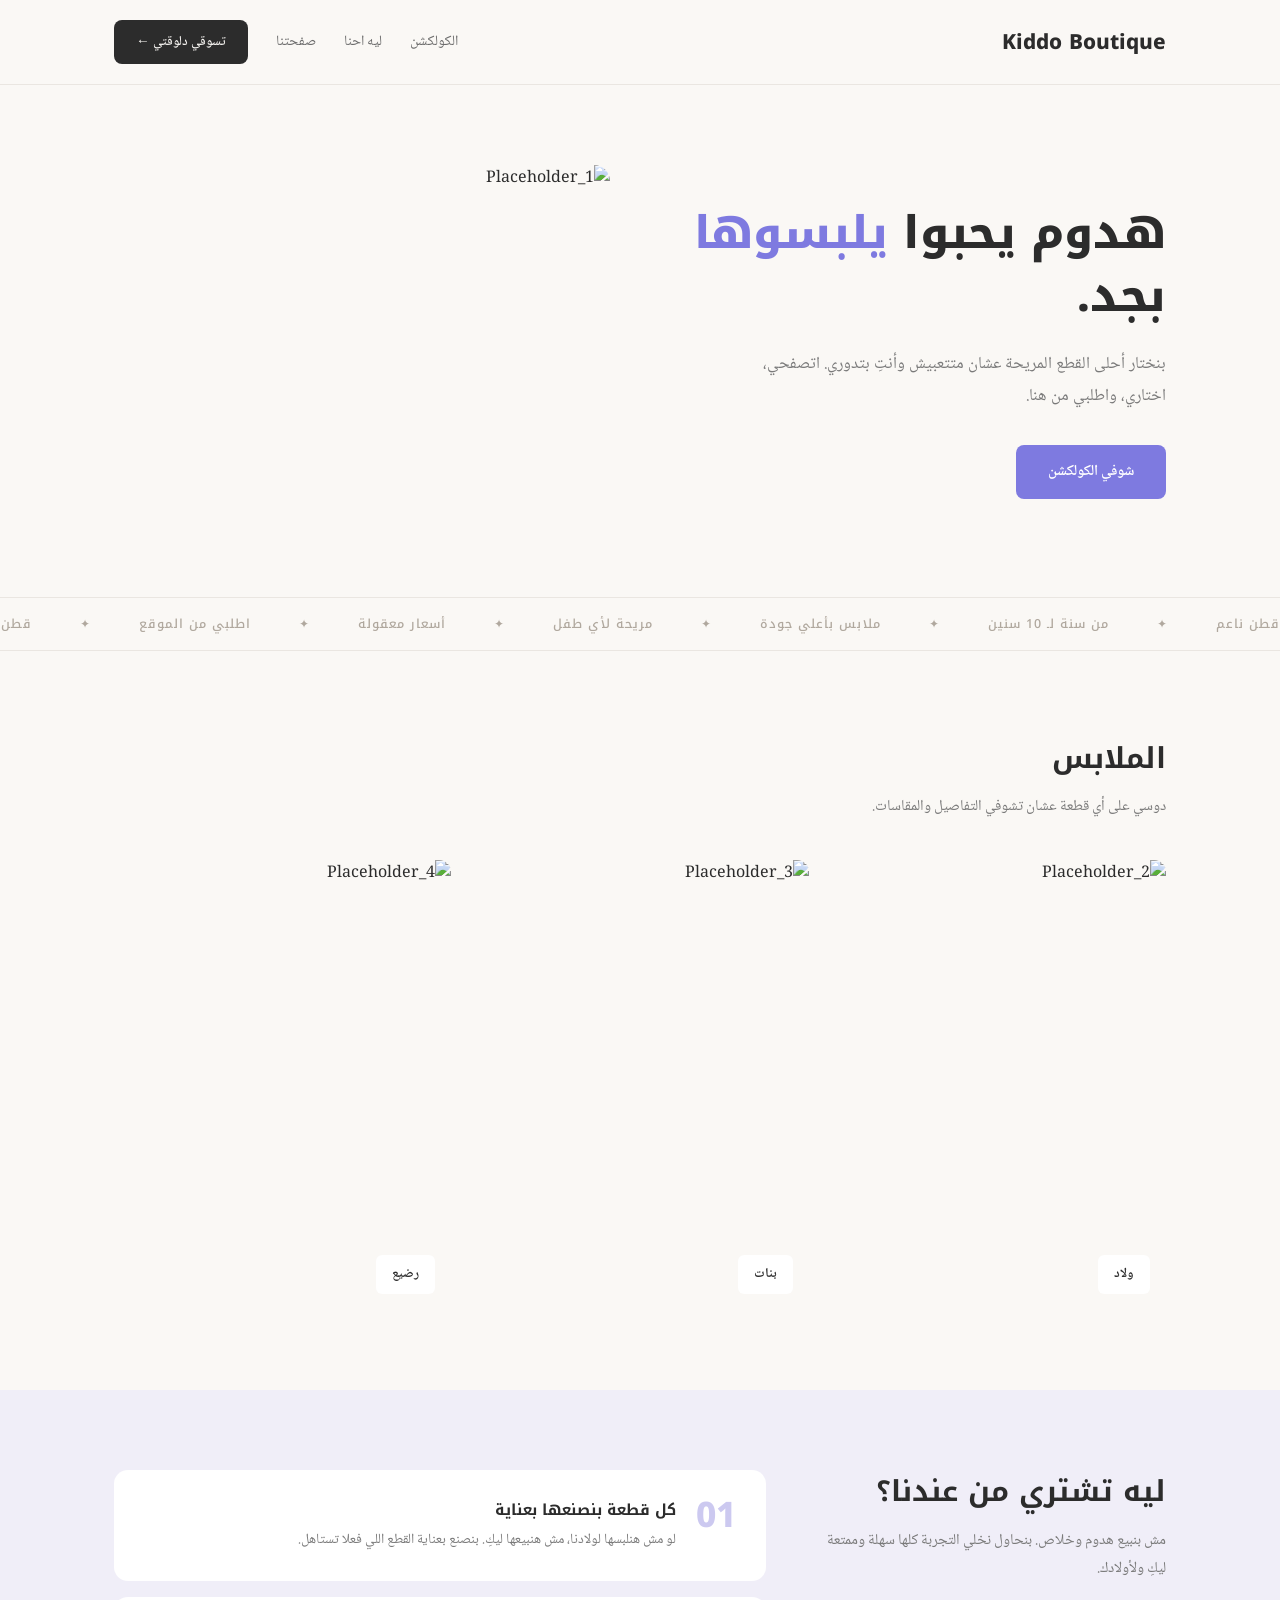
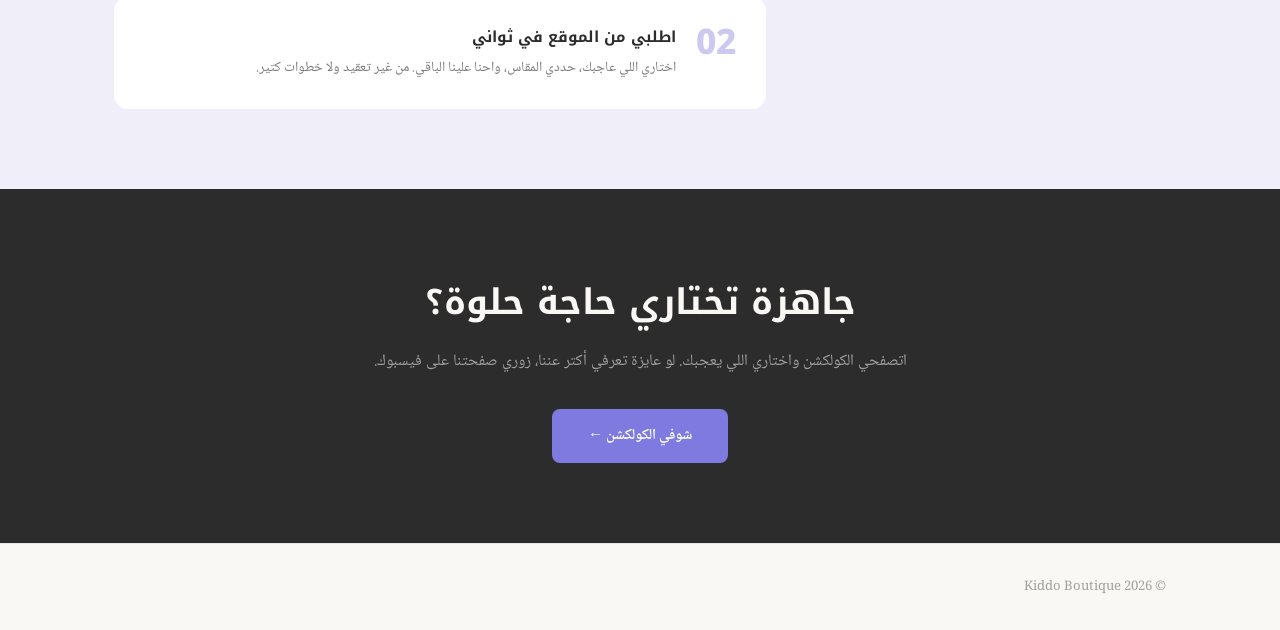
==== index.html @ 27669e27 "Initial commit" ====
<!DOCTYPE html>
<html lang="ar" dir="rtl">
<head>
  <meta charset="UTF-8">
  <meta name="viewport" content="width=device-width, initial-scale=1.0">
  <title>Kiddo Boutique</title>
  <meta name="description" content="هدوم أطفال حلوة ومريحة. اتصفحي الكولكشن واطلبي من الموقع.">
  <link rel="stylesheet" href="styles.css">
  <link rel="icon" href="data:image/svg+xml,<svg xmlns='http://www.w3.org/2000/svg' viewBox='0 0 100 100'><text y='.9em' font-size='90'>✦</text></svg>">
</head>
<body>

  <nav>
    <div class="wrap">
      <a href="#" class="logo">Kiddo Boutique</a>
      <div class="nav-right">
        <a href="#lookbook">الكولكشن</a>
        <a href="#why">ليه احنا</a>
        <a href="https://www.facebook.com/share/19TZ1tcnnn/" target="_blank" rel="noopener">صفحتنا</a>
        <a href="#lookbook" class="shop-link">تسوقي دلوقتي ←</a>
      </div>
      <button class="burger" aria-label="القائمة">
        <svg viewBox="0 0 24 24" fill="none" stroke-width="1.8" stroke-linecap="round">
          <line x1="4" y1="7" x2="20" y2="7"/>
          <line x1="4" y1="17" x2="20" y2="17"/>
        </svg>
      </button>
    </div>
  </nav>
  <div class="overlay"></div>

  <section class="hero">
    <div class="wrap">
      <div class="hero-text">
        <h1>هدوم يحبوا <span>يلبسوها</span> بجد.</h1>
        <p>بنختار أحلى القطع المريحة عشان متتعبيش وأنتِ بتدوري. اتصفحي، اختاري، واطلبي من هنا.</p>
        <a href="#lookbook" class="cta">شوفي الكولكشن</a>
      </div>
      <div class="hero-img-wrap">
        <img src="https://img.freepik.com/premium-photo/running-park-kids-boys-girls-happy-kids-playing-outside_1279788-4617.jpg" alt="Placeholder_1">
      </div>
    </div>
  </section>

  <div class="marquee-bar">
    <div class="marquee-track">
      <span>قطن ناعم</span>
      <span>✦</span>
      <span>من سنة لـ 10 سنين</span>
      <span>✦</span>
      <span>ملابس بأعلي جودة</span>
      <span>✦</span>
      <span>مريحة لأي طفل</span>
      <span>✦</span>
      <span>أسعار معقولة</span>
      <span>✦</span>
      <span>اطلبي من الموقع</span>
      <span>✦</span>
      <span>قطن ناعم</span>
      <span>✦</span>
      <span>من سنة لـ 10 سنين</span>
      <span>✦</span>
      <span>أسعار معقولة</span>
      <span>✦</span>
      <span>اطلبي من الموقع</span>
      <span>✦</span>
    </div>
  </div>

  <section class="lookbook" id="lookbook">
    <div class="wrap">
      <div class="lookbook-header reveal">
        <h2>الملابس</h2>
        <p>دوسي على أي قطعة عشان تشوفي التفاصيل والمقاسات.</p>
      </div>
      <div class="grid">
        <a href="#" class="grid-item reveal">
          <img src="https://th.bing.com/th/id/OIP.jhj4Vnl4n5Vz7PvELBXQkAHaJ1?w=141&h=188&c=7&r=0&o=7&dpr=1.3&pid=1.7&rm=3" alt="Placeholder_2">
          <span class="label">ولاد</span>
          <div class="hover-text"><span>شوفي التفاصيل</span></div>
        </a>
        <a href="#" class="grid-item reveal">
          <img src="https://tse2.mm.bing.net/th/id/OIP.3HK0pkdR8MzoNezXxKEqOwHaHa?r=0&rs=1&pid=ImgDetMain&o=7&rm=3" alt="Placeholder_3">
          <span class="label">بنات</span>
          <div class="hover-text"><span>شوفي التفاصيل</span></div>
        </a>
        <a href="#" class="grid-item reveal">
          <img src="https://tse2.mm.bing.net/th/id/OIP.0TDWJIRS-TgHG8seIBQHXQHaHa?r=0&rs=1&pid=ImgDetMain&o=7&rm=3" alt="Placeholder_4">
          <span class="label">رضيع</span>
          <div class="hover-text"><span>شوفي التفاصيل</span></div>
        </a>
      </div>
    </div>
  </section>

  <section class="why-section" id="why">
    <div class="wrap">
      <div class="why-intro reveal">
        <h2>ليه تشتري من عندنا؟</h2>
        <p>مش بنبيع هدوم وخلاص. بنحاول نخلي التجربة كلها سهلة وممتعة ليكِ ولأولادك.</p>
      </div>
      <div class="why-cards">
        <div class="why-card reveal">
          <div class="why-num">01</div>
          <div>
            <h3>كل قطعة بنصنعها بعناية</h3>
            <p>لو مش هنلبسها لولادنا، مش هنبيعها ليكِ. بنصنع بعناية القطع اللي فعلا تستاهل.</p>
          </div>
        </div>
        <div class="why-card reveal">
          <div class="why-num">02</div>
          <div>
            <h3>اطلبي من الموقع في ثواني</h3>
            <p>اختاري اللي عاجبك، حددي المقاس، واحنا علينا الباقي. من غير تعقيد ولا خطوات كتير.</p>
          </div>
        </div>
      </div>
    </div>
  </section>

  <section class="bottom-cta reveal">
    <div class="wrap">
      <h2>جاهزة تختاري حاجة حلوة؟</h2>
      <p>اتصفحي الكولكشن واختاري اللي يعجبك. لو عايزة تعرفي أكتر عننا، زوري صفحتنا على فيسبوك.</p>
      <a href="#lookbook" class="cta">شوفي الكولكشن ←</a>
    </div>
  </section>

  <footer>
    <div class="wrap">
      <span class="foot-left">© 2026 Kiddo Boutique</span>
    </div>
  </footer>

  <button class="back-to-top" aria-label="الرجوع لفوق">
    <svg viewBox="0 0 24 24" fill="none" stroke="currentColor" stroke-width="2" stroke-linecap="round">
      <line x1="12" y1="19" x2="12" y2="5"/>
      <polyline points="5 12 12 5 19 12"/>
    </svg>
  </button>

  <script src="script.js"></script>
</body>
</html>
---- styles.css ----
@import url('https://fonts.googleapis.com/css2?family=Noto+Kufi+Arabic:wght@400;500;600;700;800&family=Noto+Naskh+Arabic:wght@400;500;600;700&display=swap');

* {
  margin: 0;
  padding: 0;
  box-sizing: border-box;
}

html {
  scroll-behavior: smooth;
}

body {
  font-family: 'Noto Naskh Arabic', serif;
  background: #faf8f5;
  color: #2c2c2c;
  direction: rtl;
  -webkit-font-smoothing: antialiased;
  overflow-x: hidden;
}

a {
  color: inherit;
  text-decoration: none;
}

img {
  display: block;
  width: 100%;
}

.wrap {
  max-width: 1100px;
  margin: 0 auto;
  padding: 0 24px;
}

nav {
  padding: 20px 0;
  border-bottom: 1px solid #eae6e1;
  position: sticky;
  top: 0;
  background: rgba(250, 248, 245, 0.92);
  backdrop-filter: blur(12px);
  -webkit-backdrop-filter: blur(12px);
  z-index: 100;
}

nav .wrap {
  display: flex;
  align-items: center;
  justify-content: space-between;
}

.logo {
  font-family: 'Noto Kufi Arabic', sans-serif;
  font-size: 1.3rem;
  font-weight: 800;
}

.nav-right {
  display: flex;
  align-items: center;
  gap: 28px;
}

.nav-right a {
  font-size: 0.9rem;
  color: #6b6b6b;
  transition: color 0.2s;
}

.nav-right a:hover {
  color: #2c2c2c;
}

.nav-right .shop-link {
  background: #2c2c2c;
  color: #faf8f5;
  padding: 10px 22px;
  border-radius: 8px;
  font-weight: 500;
  font-size: 0.85rem;
  transition: transform 0.25s ease, opacity 0.2s;
}

.nav-right .shop-link:hover {
  opacity: 0.85;
  transform: scale(1.04);
}

.burger {
  display: none;
  background: none;
  border: none;
  cursor: pointer;
  padding: 4px;
}

.burger svg {
  width: 24px;
  height: 24px;
  stroke: #2c2c2c;
}

.hero {
  padding: 80px 0 60px;
}

.hero .wrap {
  display: grid;
  grid-template-columns: 1fr 1fr;
  gap: 60px;
  align-items: center;
}

.hero-text h1 {
  font-family: 'Noto Kufi Arabic', sans-serif;
  font-size: 2.8rem;
  font-weight: 800;
  line-height: 1.4;
  margin-bottom: 20px;
}

.hero-text h1 span {
  color: #7E7AE0;
}

.hero-text p {
  font-size: 1.05rem;
  color: #7a7a7a;
  line-height: 1.9;
  max-width: 420px;
  margin-bottom: 32px;
}

.hero-text .cta {
  display: inline-block;
  background: #7E7AE0;
  color: white;
  padding: 14px 32px;
  border-radius: 8px;
  font-weight: 600;
  font-size: 0.95rem;
  transition: background 0.2s, transform 0.25s ease;
}

.hero-text .cta:hover {
  background: #6C68CC;
  transform: translateY(-2px);
}

.hero-img-wrap {
  position: relative;
  border-radius: 16px;
  overflow: hidden;
  aspect-ratio: 4/3;
}

.hero-img-wrap img {
  width: 100%;
  height: 100%;
  object-fit: cover;
  transition: transform 0.6s ease;
}

.hero-img-wrap:hover img {
  transform: scale(1.03);
}

.hero-img-wrap .float-tag {
  position: absolute;
  bottom: 20px;
  right: 20px;
  background: rgba(255,255,255,0.93);
  backdrop-filter: blur(6px);
  padding: 10px 18px;
  border-radius: 8px;
  font-size: 0.82rem;
  font-weight: 600;
  color: #2c2c2c;
  transform: translateY(60px);
  opacity: 0;
  transition: all 0.5s cubic-bezier(0.22, 1, 0.36, 1);
}

.hero-img-wrap:hover .float-tag {
  transform: translateY(0);
  opacity: 1;
}

.marquee-bar {
  border-top: 1px solid #eae6e1;
  border-bottom: 1px solid #eae6e1;
  padding: 14px 0;
  overflow: hidden;
  white-space: nowrap;
}

.marquee-track {
  display: flex;
  gap: 48px;
  animation: scroll 30s linear infinite;
  width: max-content;
}

.marquee-track span {
  font-family: 'Noto Kufi Arabic', sans-serif;
  font-size: 0.78rem;
  letter-spacing: 1px;
  color: #b0a89e;
  font-weight: 500;
  flex-shrink: 0;
}

@keyframes scroll {
  0% { transform: translateX(0); }
  100% { transform: translateX(50%); }
}

.lookbook {
  padding: 80px 0;
}

.lookbook-header {
  margin-bottom: 40px;
}

.lookbook-header h2 {
  font-family: 'Noto Kufi Arabic', sans-serif;
  font-size: 1.8rem;
  font-weight: 700;
  margin-bottom: 8px;
}

.lookbook-header p {
  color: #7a7a7a;
  font-size: 0.95rem;
}

.grid {
  display: grid;
  grid-template-columns: repeat(3, 1fr);
  gap: 20px;
}

.grid-item {
  position: relative;
  border-radius: 12px;
  overflow: hidden;
  cursor: pointer;
  display: block;
}

.grid-item img {
  width: 100%;
  aspect-ratio: 3/4;
  object-fit: cover;
  transition: transform 0.5s ease, filter 0.4s ease;
}

.grid-item:hover img {
  transform: scale(1.05);
}

.grid-item .label {
  position: absolute;
  bottom: 16px;
  right: 16px;
  background: rgba(255, 255, 255, 0.92);
  padding: 8px 16px;
  border-radius: 6px;
  font-size: 0.84rem;
  font-weight: 600;
  backdrop-filter: blur(4px);
  transition: transform 0.3s ease;
}

.grid-item:hover .label {
  transform: translateY(-4px);
}

.grid-item .hover-text {
  position: absolute;
  inset: 0;
  display: flex;
  align-items: center;
  justify-content: center;
  background: rgba(44, 44, 44, 0.35);
  opacity: 0;
  transition: opacity 0.35s ease;
  pointer-events: none;
}

.grid-item:hover .hover-text {
  opacity: 1;
}

.grid-item .hover-text span {
  color: white;
  font-size: 0.95rem;
  font-weight: 600;
  padding: 10px 24px;
  border: 1.5px solid rgba(255,255,255,0.7);
  border-radius: 8px;
  backdrop-filter: blur(2px);
}

.grid-item .price-tag {
  position: absolute;
  top: 16px;
  left: 16px;
  background: #2c2c2c;
  color: white;
  padding: 6px 14px;
  border-radius: 6px;
  font-family: 'Noto Kufi Arabic', sans-serif;
  font-size: 0.78rem;
  font-weight: 600;
}

.why-section {
  padding: 80px 0;
  background: #f0eef8;
}

.why-section .wrap {
  display: grid;
  grid-template-columns: 340px 1fr;
  gap: 60px;
  align-items: start;
}

.why-intro h2 {
  font-family: 'Noto Kufi Arabic', sans-serif;
  font-size: 1.8rem;
  font-weight: 700;
  line-height: 1.5;
  margin-bottom: 14px;
}

.why-intro p {
  font-size: 0.95rem;
  color: #7a7a7a;
  line-height: 1.85;
}

.why-cards {
  display: flex;
  flex-direction: column;
  gap: 16px;
}

.why-card {
  background: white;
  border-radius: 14px;
  padding: 28px 30px;
  display: flex;
  gap: 20px;
  align-items: flex-start;
  transition: transform 0.3s ease, box-shadow 0.3s ease;
  cursor: default;
}

.why-card:hover {
  transform: translateY(-3px);
  box-shadow: 0 10px 30px rgba(0,0,0,0.06);
}

.why-card .why-num {
  font-family: 'Noto Kufi Arabic', sans-serif;
  font-size: 2.2rem;
  font-weight: 800;
  color: #ccc9f0;
  line-height: 1;
  flex-shrink: 0;
  min-width: 40px;
}

.why-card h3 {
  font-family: 'Noto Kufi Arabic', sans-serif;
  font-size: 0.95rem;
  font-weight: 700;
  margin-bottom: 6px;
  line-height: 1.6;
}

.why-card p {
  font-size: 0.88rem;
  color: #7a7a7a;
  line-height: 1.8;
}

.bottom-cta {
  padding: 80px 0;
  text-align: center;
  background: #2c2c2c;
  color: #faf8f5;
}

.bottom-cta h2 {
  font-family: 'Noto Kufi Arabic', sans-serif;
  font-size: 2.2rem;
  font-weight: 700;
  margin-bottom: 12px;
}

.bottom-cta p {
  color: #a0a0a0;
  margin-bottom: 32px;
  font-size: 1rem;
  line-height: 1.8;
}

.bottom-cta .cta {
  display: inline-block;
  background: #7E7AE0;
  color: white;
  padding: 14px 36px;
  border-radius: 8px;
  font-weight: 600;
  font-size: 0.95rem;
  transition: background 0.2s, transform 0.25s ease;
}

.bottom-cta .cta:hover {
  background: #6C68CC;
  transform: scale(1.05);
}

.back-to-top {
  position: fixed;
  bottom: 28px;
  left: 28px;
  width: 44px;
  height: 44px;
  border-radius: 50%;
  background: #2c2c2c;
  color: white;
  border: none;
  cursor: pointer;
  display: flex;
  align-items: center;
  justify-content: center;
  opacity: 0;
  transform: translateY(20px);
  transition: opacity 0.35s ease, transform 0.35s ease, background 0.2s;
  z-index: 90;
  pointer-events: none;
}

.back-to-top.show {
  opacity: 1;
  transform: translateY(0);
  pointer-events: all;
}

.back-to-top:hover {
  background: #7E7AE0;
}

.back-to-top svg {
  width: 18px;
  height: 18px;
}

footer {
  padding: 32px 0;
  border-top: 1px solid #eae6e1;
}

footer .wrap {
  display: flex;
  align-items: center;
  justify-content: space-between;
}

footer .foot-left {
  font-size: 0.82rem;
  color: #a0a0a0;
}

footer .foot-right a {
  font-size: 0.82rem;
  color: #7a7a7a;
  margin-right: 20px;
  transition: color 0.2s;
}

footer .foot-right a:hover {
  color: #2c2c2c;
}

.reveal {
  opacity: 0;
  transform: translateY(24px);
  transition: opacity 0.7s ease, transform 0.7s ease;
}

.reveal.visible {
  opacity: 1;
  transform: translateY(0);
}

@media (max-width: 1024px) {
  .hero .wrap {
    gap: 40px;
  }
  .hero-text h1 {
    font-size: 2.3rem;
  }
  .why-section .wrap {
    grid-template-columns: 1fr;
    gap: 40px;
  }
  .why-intro {
    text-align: center;
  }
  .why-cards {
    display: grid;
    grid-template-columns: 1fr 1fr;
    gap: 20px;
    flex-direction: row;
  }
  .grid {
    gap: 16px;
  }
}

@media (max-width: 768px) {
  .hero {
    padding: 40px 0;
  }
  .lookbook, .why-section, .bottom-cta {
    padding: 50px 0;
  }
  
  .nav-right {
    position: fixed;
    top: 0;
    left: -100%;
    width: 260px;
    height: 100dvh;
    background: #faf8f5;
    flex-direction: column;
    align-items: flex-start;
    padding: 72px 28px 28px;
    gap: 0;
    z-index: 100;
    border-right: 1px solid #eae6e1;
    transition: left 0.35s ease;
  }

  .nav-right.open {
    left: 0;
  }

  .nav-right a {
    font-size: 1rem;
    padding: 14px 0;
    width: 100%;
    border-bottom: 1px solid #eae6e1;
  }

  .nav-right .shop-link {
    margin-top: 8px;
    text-align: center;
    border-bottom: none;
  }

  .burger {
    display: block;
    z-index: 101;
  }

  .overlay {
    display: none;
    position: fixed;
    inset: 0;
    background: rgba(0,0,0,0.25);
    z-index: 99;
  }

  .overlay.show {
    display: block;
  }

  .hero .wrap {
    grid-template-columns: 1fr;
    gap: 36px;
    text-align: center;
  }

  .hero-text p {
    margin: 0 auto 24px;
  }

  .hero-text h1 {
    font-size: 2rem;
  }

  .grid {
    grid-template-columns: 1fr 1fr;
  }

  .why-cards {
    grid-template-columns: 1fr;
  }

  footer .wrap {
    flex-direction: column;
    gap: 12px;
    text-align: center;
  }

  footer .foot-right a {
    margin: 0 10px;
  }

  .bottom-cta h2 {
    font-size: 1.7rem;
  }

  .back-to-top {
    bottom: 20px;
    left: 20px;
  }
}

@media (max-width: 480px) {
  .hero-text h1 {
    font-size: 1.7rem;
  }
  .hero-text p {
    font-size: 1rem;
  }

  .grid {
    grid-template-columns: 1fr;
    max-width: 340px;
    margin: 0 auto;
  }

  .lookbook-header h2 {
    font-size: 1.5rem;
  }

  .why-section .wrap {
    gap: 24px;
  }

  .why-card {
    padding: 24px;
    flex-direction: column;
    align-items: center;
    text-align: center;
    gap: 12px;
  }

  .why-card .why-num {
    margin-bottom: 8px;
  }
}
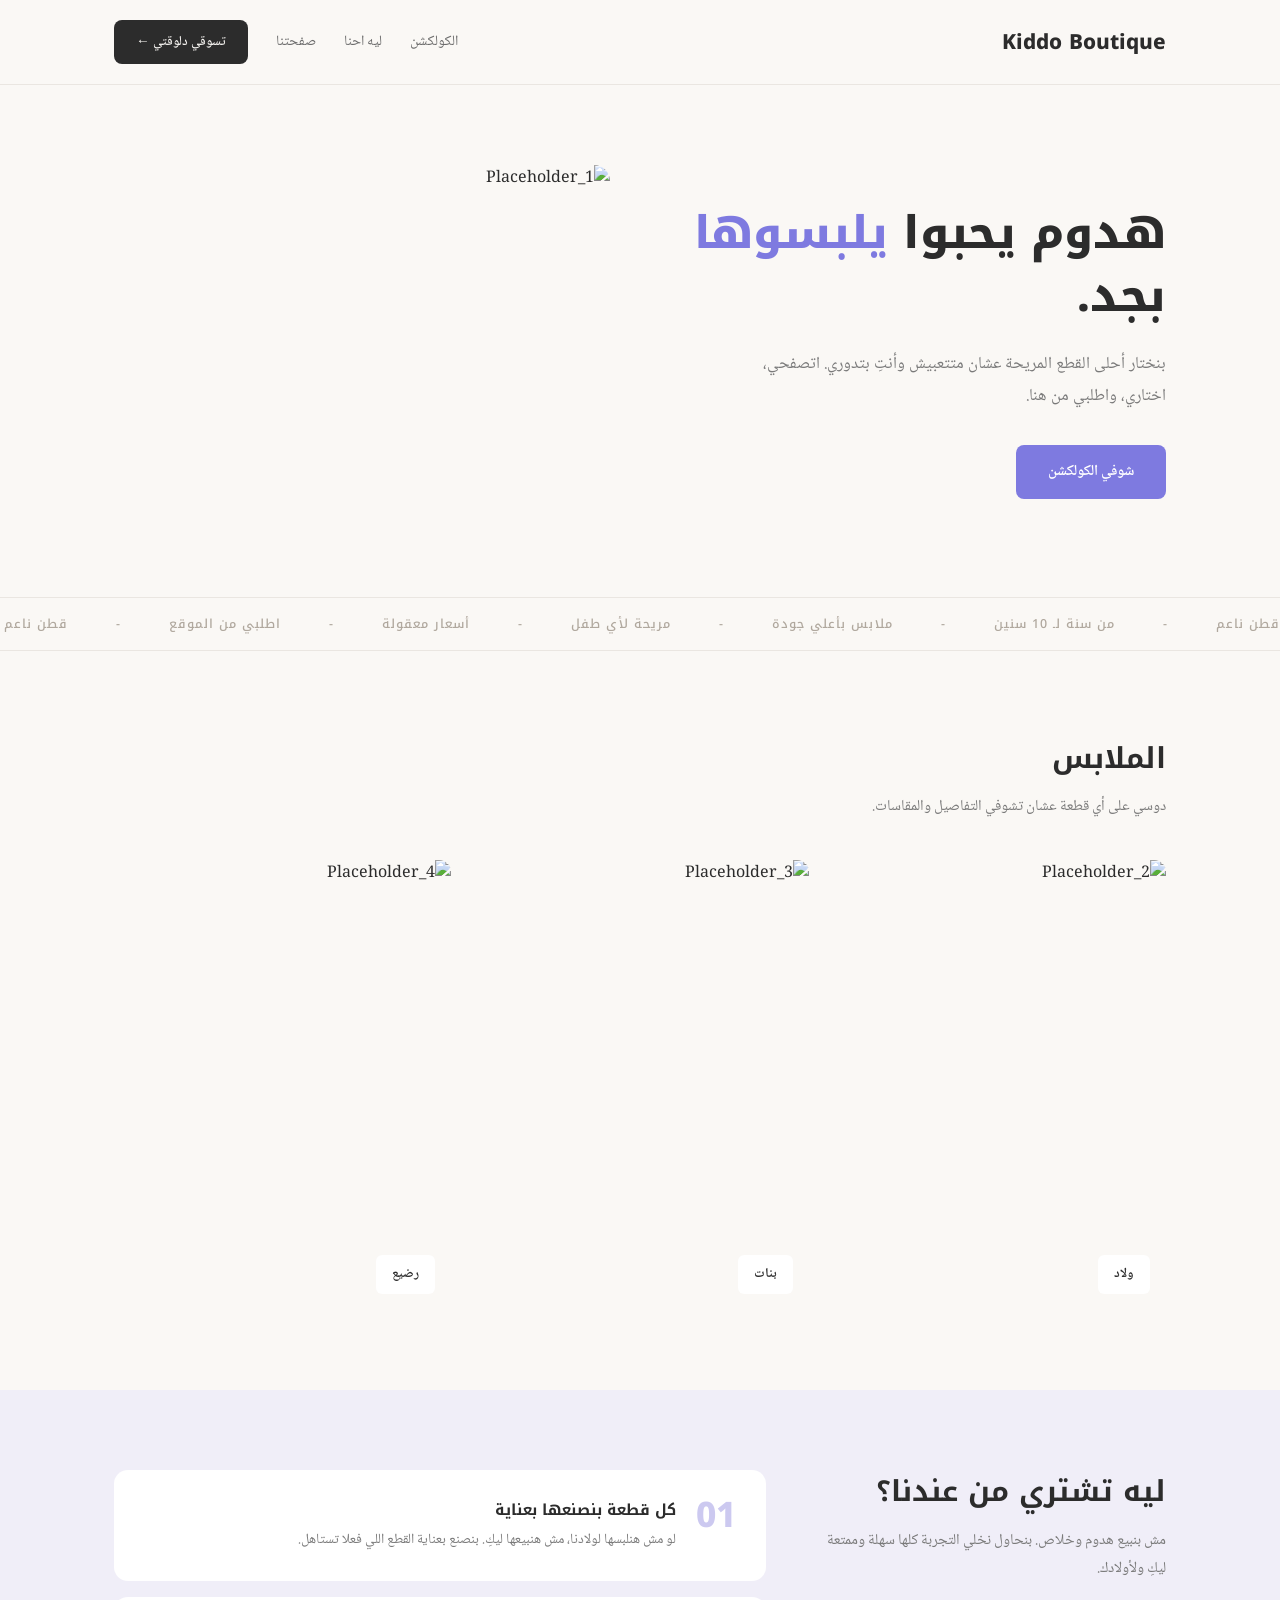
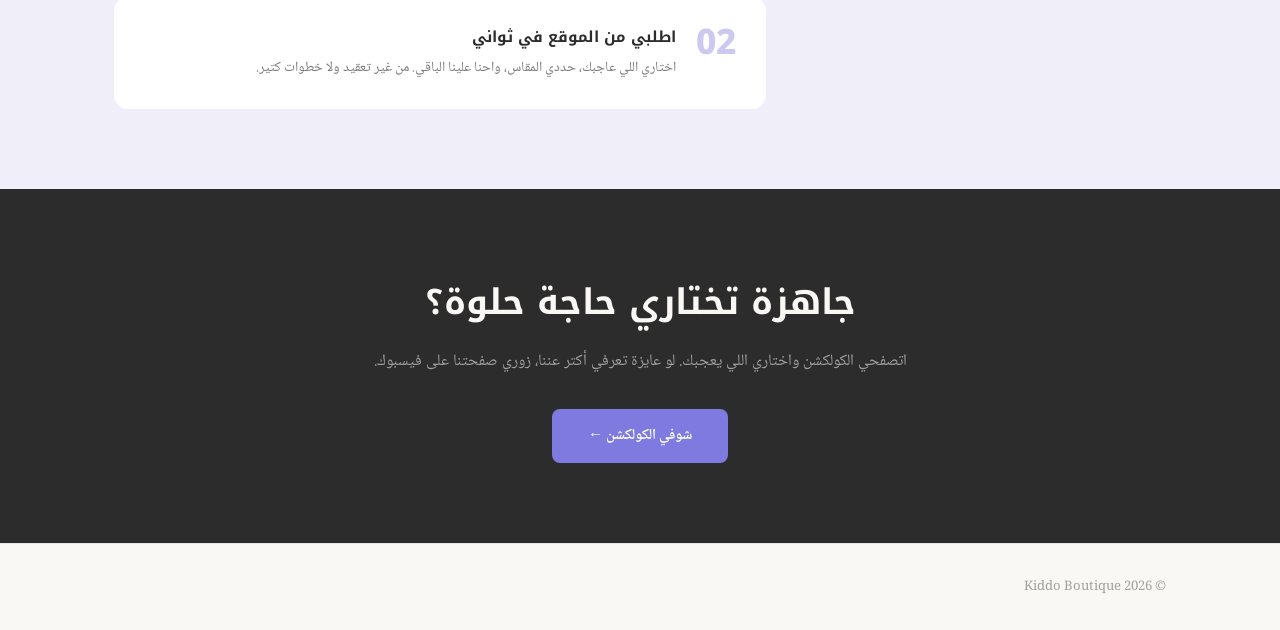
==== commit 18c29b7d: "Update favicon and replace separators in marquee" ====
--- a/index.html
+++ b/index.html
@@ -6,7 +6,7 @@
   <title>Kiddo Boutique</title>
   <meta name="description" content="هدوم أطفال حلوة ومريحة. اتصفحي الكولكشن واطلبي من الموقع.">
   <link rel="stylesheet" href="styles.css">
-  <link rel="icon" href="data:image/svg+xml,<svg xmlns='http://www.w3.org/2000/svg' viewBox='0 0 100 100'><text y='.9em' font-size='90'>✦</text></svg>">
+  <link rel="icon" href="https://i.postimg.cc/XqZv9skn/image.png">
 </head>
 <body>
 
@@ -45,25 +45,25 @@
   <div class="marquee-bar">
     <div class="marquee-track">
       <span>قطن ناعم</span>
-      <span>✦</span>
+      <span>-</span>
       <span>من سنة لـ 10 سنين</span>
-      <span>✦</span>
+      <span>-</span>
       <span>ملابس بأعلي جودة</span>
-      <span>✦</span>
+      <span>-</span>
       <span>مريحة لأي طفل</span>
-      <span>✦</span>
+      <span>-</span>
       <span>أسعار معقولة</span>
-      <span>✦</span>
+      <span>-</span>
       <span>اطلبي من الموقع</span>
-      <span>✦</span>
+      <span>-</span>
       <span>قطن ناعم</span>
-      <span>✦</span>
+      <span>-</span>
       <span>من سنة لـ 10 سنين</span>
-      <span>✦</span>
+      <span>-</span>
       <span>أسعار معقولة</span>
-      <span>✦</span>
+      <span>-</span>
       <span>اطلبي من الموقع</span>
-      <span>✦</span>
+      <span>-</span>
     </div>
   </div>
 
--- a/styles.css
+++ b/styles.css
@@ -504,10 +504,19 @@
 
 @media (max-width: 1024px) {
   .hero .wrap {
+    grid-template-columns: 1fr;
     gap: 40px;
+    text-align: center;
+  }
+  .hero-text p {
+    margin: 0 auto 32px;
   }
   .hero-text h1 {
-    font-size: 2.3rem;
+    font-size: 2.5rem;
+  }
+  .hero-img-wrap {
+    max-width: 600px;
+    margin: 0 auto;
   }
   .why-section .wrap {
     grid-template-columns: 1fr;
@@ -519,11 +528,7 @@
   .why-cards {
     display: grid;
     grid-template-columns: 1fr 1fr;
-    gap: 20px;
-    flex-direction: row;
-  }
-  .grid {
-    gap: 16px;
+    gap: 24px;
   }
 }
 
@@ -532,52 +537,57 @@
     padding: 40px 0;
   }
   .lookbook, .why-section, .bottom-cta {
-    padding: 50px 0;
+    padding: 60px 0;
   }
   
   .nav-right {
     position: fixed;
     top: 0;
-    left: -100%;
-    width: 260px;
+    right: -100%;
+    left: auto;
+    width: 280px;
     height: 100dvh;
     background: #faf8f5;
     flex-direction: column;
-    align-items: flex-start;
-    padding: 72px 28px 28px;
-    gap: 0;
+    align-items: stretch;
+    padding: 80px 24px 32px;
+    gap: 8px;
     z-index: 100;
-    border-right: 1px solid #eae6e1;
-    transition: left 0.35s ease;
+    border-left: 1px solid #eae6e1;
+    border-right: none;
+    transition: right 0.35s ease;
   }
 
   .nav-right.open {
-    left: 0;
+    right: 0;
   }
 
   .nav-right a {
-    font-size: 1rem;
-    padding: 14px 0;
+    font-size: 1.1rem;
+    padding: 16px 8px;
     width: 100%;
     border-bottom: 1px solid #eae6e1;
+    text-align: right;
   }
 
   .nav-right .shop-link {
-    margin-top: 8px;
+    margin-top: 16px;
     text-align: center;
     border-bottom: none;
+    padding: 14px;
   }
 
   .burger {
     display: block;
     z-index: 101;
+    position: relative;
   }
 
   .overlay {
     display: none;
     position: fixed;
     inset: 0;
-    background: rgba(0,0,0,0.25);
+    background: rgba(0,0,0,0.4);
     z-index: 99;
   }
 
@@ -585,40 +595,33 @@
     display: block;
   }
 
-  .hero .wrap {
+  .grid {
     grid-template-columns: 1fr;
-    gap: 36px;
-    text-align: center;
-  }
-
-  .hero-text p {
-    margin: 0 auto 24px;
-  }
-
-  .hero-text h1 {
-    font-size: 2rem;
-  }
-
-  .grid {
-    grid-template-columns: 1fr 1fr;
+    max-width: 400px;
+    margin: 0 auto;
+    gap: 32px;
   }
 
   .why-cards {
     grid-template-columns: 1fr;
   }
 
+  .why-card {
+    flex-direction: column;
+    align-items: center;
+    text-align: center;
+    gap: 16px;
+    padding: 32px 24px;
+  }
+
   footer .wrap {
     flex-direction: column;
-    gap: 12px;
+    gap: 16px;
     text-align: center;
   }
 
-  footer .foot-right a {
-    margin: 0 10px;
-  }
-
   .bottom-cta h2 {
-    font-size: 1.7rem;
+    font-size: 1.8rem;
   }
 
   .back-to-top {
@@ -629,35 +632,18 @@
 
 @media (max-width: 480px) {
   .hero-text h1 {
-    font-size: 1.7rem;
+    font-size: 2.1rem;
   }
   .hero-text p {
     font-size: 1rem;
   }
-
-  .grid {
-    grid-template-columns: 1fr;
-    max-width: 340px;
-    margin: 0 auto;
-  }
-
   .lookbook-header h2 {
-    font-size: 1.5rem;
-  }
-
-  .why-section .wrap {
-    gap: 24px;
-  }
-
-  .why-card {
-    padding: 24px;
-    flex-direction: column;
-    align-items: center;
-    text-align: center;
-    gap: 12px;
-  }
-
-  .why-card .why-num {
-    margin-bottom: 8px;
-  }
-}
+    font-size: 1.6rem;
+  }
+  .why-intro h2 {
+    font-size: 1.6rem;
+  }
+  .bottom-cta h2 {
+    font-size: 1.6rem;
+  }
+}
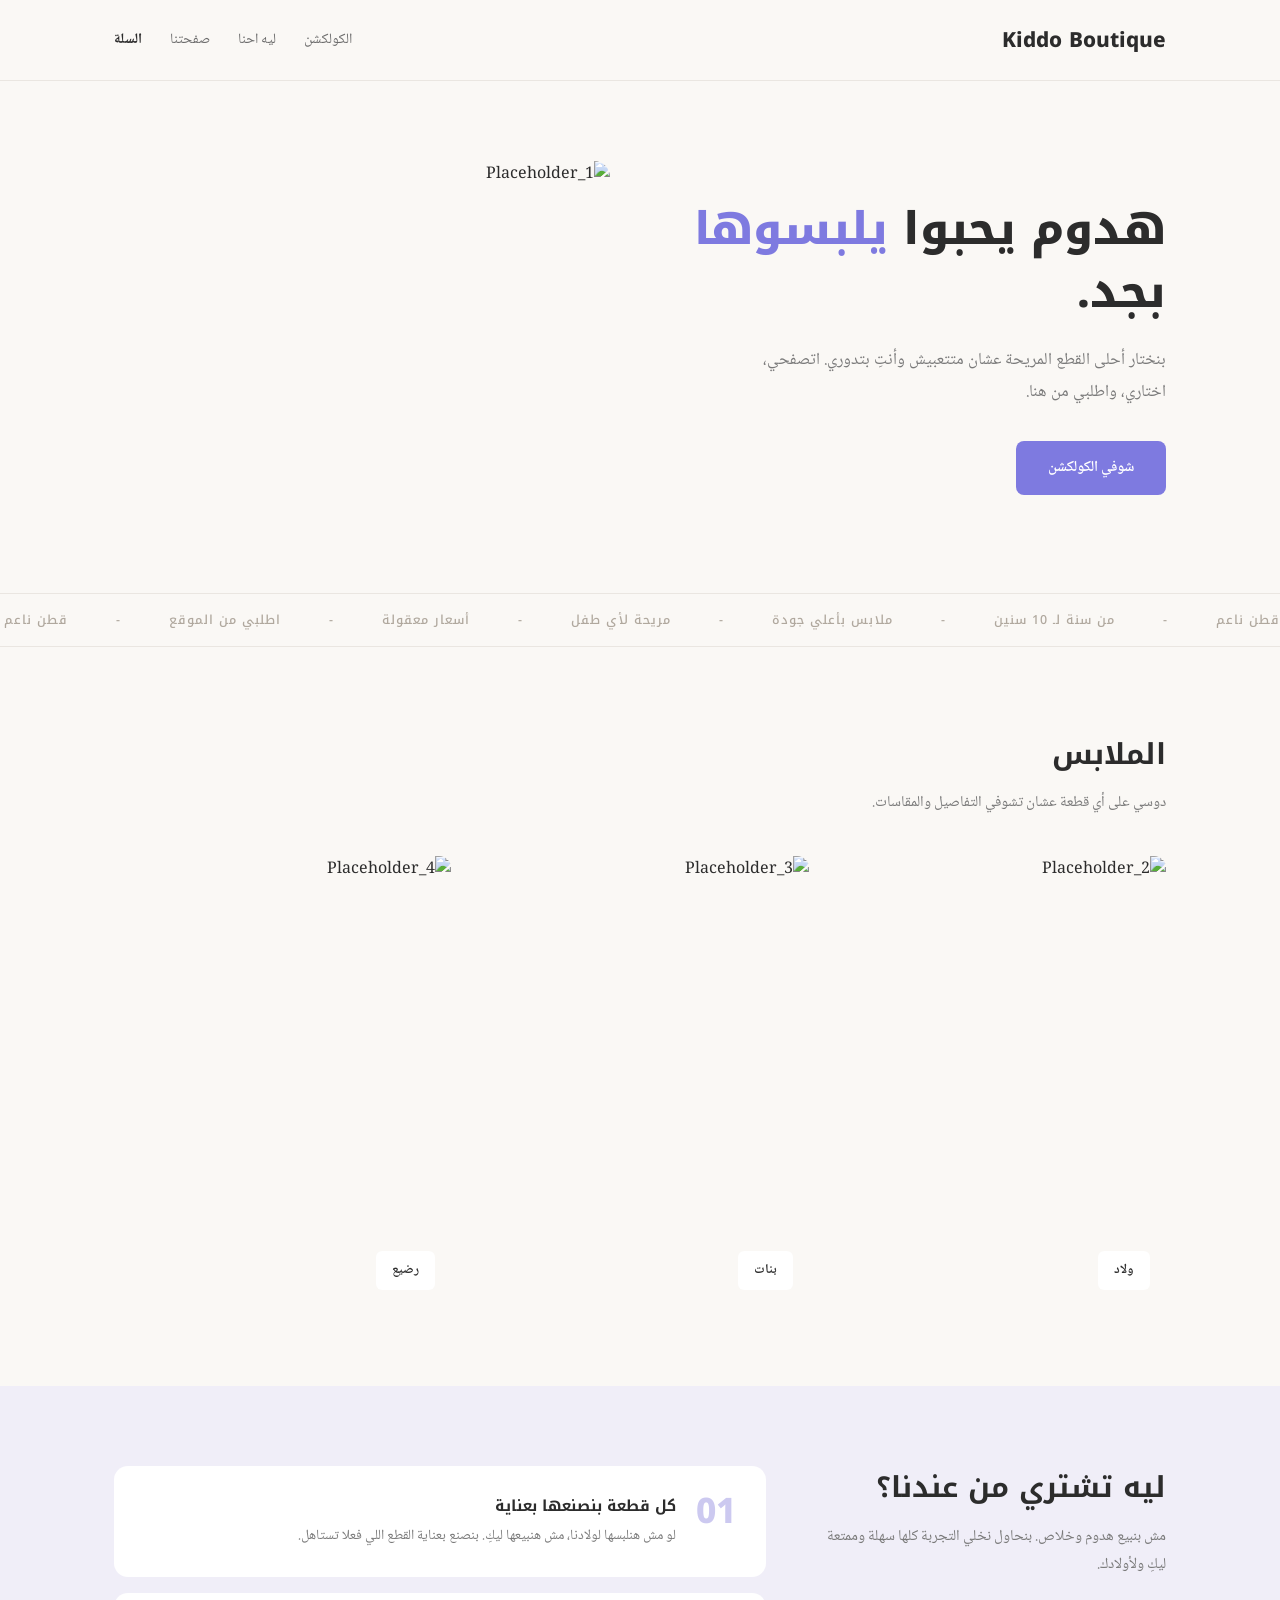
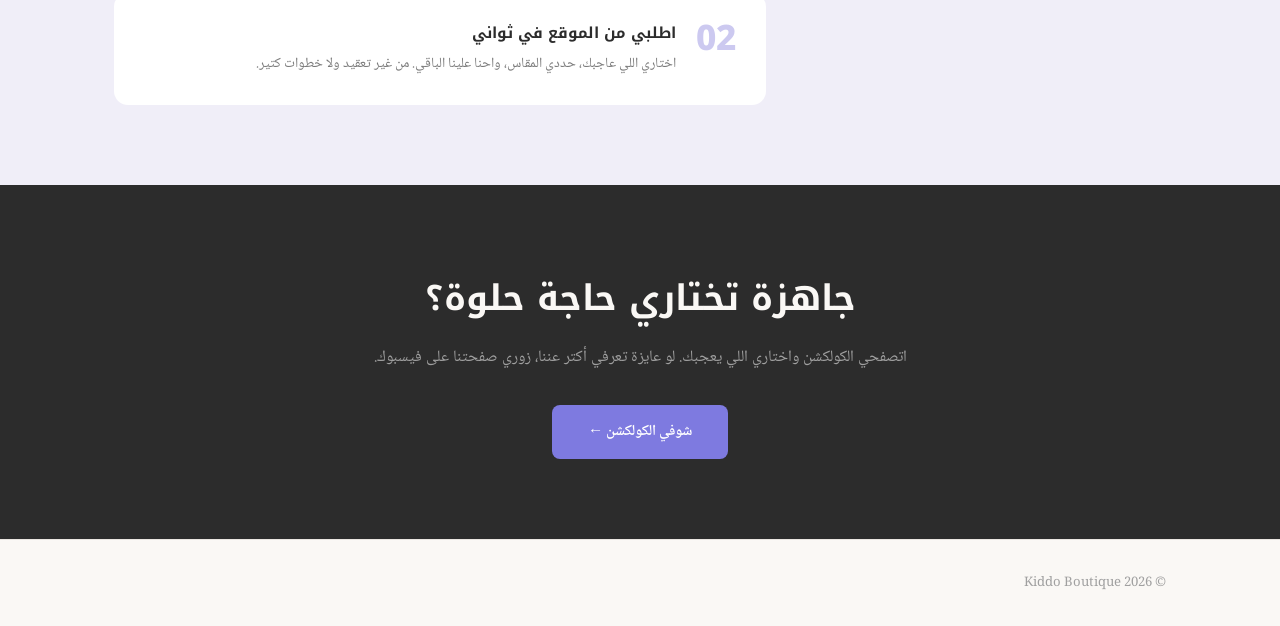
==== commit a7015a36: "Add E-commerce architecture (shop, product, cart, checkout)" ====
--- a/index.html
+++ b/index.html
@@ -14,10 +14,12 @@
     <div class="wrap">
       <a href="#" class="logo">Kiddo Boutique</a>
       <div class="nav-right">
-        <a href="#lookbook">الكولكشن</a>
-        <a href="#why">ليه احنا</a>
+        <a href="shop.html">الكولكشن</a>
+        <a href="index.html#why">ليه احنا</a>
         <a href="https://www.facebook.com/share/19TZ1tcnnn/" target="_blank" rel="noopener">صفحتنا</a>
-        <a href="#lookbook" class="shop-link">تسوقي دلوقتي ←</a>
+        <a href="cart.html" class="cart-link" style="color: #2c2c2c; font-weight:bold;">
+          السلة <span class="cart-count" style="display:none">0</span>
+        </a>
       </div>
       <button class="burger" aria-label="القائمة">
         <svg viewBox="0 0 24 24" fill="none" stroke-width="1.8" stroke-linecap="round">
@@ -34,7 +36,7 @@
       <div class="hero-text">
         <h1>هدوم يحبوا <span>يلبسوها</span> بجد.</h1>
         <p>بنختار أحلى القطع المريحة عشان متتعبيش وأنتِ بتدوري. اتصفحي، اختاري، واطلبي من هنا.</p>
-        <a href="#lookbook" class="cta">شوفي الكولكشن</a>
+        <a href="shop.html" class="cta">شوفي الكولكشن</a>
       </div>
       <div class="hero-img-wrap">
         <img src="https://img.freepik.com/premium-photo/running-park-kids-boys-girls-happy-kids-playing-outside_1279788-4617.jpg" alt="Placeholder_1">
@@ -122,7 +124,7 @@
     <div class="wrap">
       <h2>جاهزة تختاري حاجة حلوة؟</h2>
       <p>اتصفحي الكولكشن واختاري اللي يعجبك. لو عايزة تعرفي أكتر عننا، زوري صفحتنا على فيسبوك.</p>
-      <a href="#lookbook" class="cta">شوفي الكولكشن ←</a>
+      <a href="shop.html" class="cta">شوفي الكولكشن ←</a>
     </div>
   </section>
 
@@ -139,6 +141,7 @@
     </svg>
   </button>
 
+  <script src="cart.js"></script>
   <script src="script.js"></script>
 </body>
 </html>
--- a/styles.css
+++ b/styles.css
@@ -464,6 +464,204 @@
   height: 18px;
 }
 
+/* --- E-commerce Styles --- */
+
+.cart-count {
+  background: #7E7AE0;
+  color: white;
+  font-size: 0.75rem;
+  padding: 2px 6px;
+  border-radius: 12px;
+  margin-right: 4px;
+  vertical-align: middle;
+}
+
+/* Shop Page */
+.shop-header {
+  text-align: center;
+  margin-bottom: 40px;
+}
+.shop-header h1 {
+  font-family: 'Noto Kufi Arabic', sans-serif;
+  font-size: 2.2rem;
+  margin-bottom: 16px;
+}
+.shop-filters {
+  display: flex;
+  gap: 12px;
+  justify-content: center;
+  flex-wrap: wrap;
+}
+.filter-btn {
+  padding: 8px 16px;
+  border: 1px solid #eae6e1;
+  border-radius: 20px;
+  font-size: 0.9rem;
+  color: #7a7a7a;
+  background: white;
+  transition: all 0.2s;
+}
+.filter-btn:hover {
+  border-color: #7E7AE0;
+  color: #7E7AE0;
+}
+.filter-btn.active {
+  background: #7E7AE0;
+  color: white;
+  border-color: #7E7AE0;
+}
+.shop-grid {
+  margin-bottom: 60px;
+}
+
+/* Product Page */
+.product-layout {
+  display: grid;
+  grid-template-columns: 1.2fr 1.5fr 1fr;
+  gap: 40px;
+  align-items: start;
+}
+.product-image img {
+  width: 100%;
+  border-radius: 12px;
+  border: 1px solid #eae6e1;
+}
+.product-info h1 {
+  font-family: 'Noto Kufi Arabic', sans-serif;
+  font-size: 2rem;
+  margin-bottom: 16px;
+}
+.product-info .price {
+  font-size: 1.4rem;
+  color: #7a7a7a;
+  margin-bottom: 24px;
+}
+.product-info .description {
+  font-size: 1rem;
+  color: #555;
+  line-height: 1.8;
+}
+.buy-box {
+  background: white;
+  border: 1px solid #eae6e1;
+  border-radius: 12px;
+  padding: 24px;
+  box-shadow: 0 4px 12px rgba(0,0,0,0.03);
+}
+.buy-price {
+  font-family: 'Noto Kufi Arabic', sans-serif;
+  font-size: 1.6rem;
+  margin-bottom: 8px;
+  color: #2c2c2c;
+}
+.cta-secondary {
+  display: inline-block;
+  background: #f0eef8;
+  color: #7E7AE0;
+  padding: 14px 32px;
+  border-radius: 8px;
+  font-weight: 600;
+  font-size: 0.95rem;
+  transition: background 0.2s;
+}
+.cta-secondary:hover {
+  background: #e4e0f4;
+}
+
+/* Cart Page */
+.cart-layout {
+  display: grid;
+  grid-template-columns: 2fr 1fr;
+  gap: 40px;
+  align-items: start;
+}
+.cart-item-row {
+  display: flex;
+  gap: 20px;
+  padding: 20px 0;
+  border-bottom: 1px solid #eae6e1;
+}
+.cart-item-row img {
+  width: 100px;
+  height: 133px;
+  object-fit: cover;
+  border-radius: 8px;
+}
+.ci-details {
+  flex-grow: 1;
+}
+.ci-title {
+  font-family: 'Noto Kufi Arabic', sans-serif;
+  font-weight: 700;
+  font-size: 1.1rem;
+  margin-bottom: 8px;
+  display: block;
+}
+.ci-size {
+  color: #7a7a7a;
+  font-size: 0.9rem;
+  margin-bottom: 8px;
+}
+.ci-price {
+  font-weight: 600;
+}
+.ci-actions {
+  display: flex;
+  flex-direction: column;
+  align-items: flex-end;
+  gap: 12px;
+}
+.qty-input {
+  width: 60px;
+  padding: 8px;
+  border: 1px solid #ccc;
+  border-radius: 6px;
+  text-align: center;
+}
+.remove-btn {
+  background: none;
+  border: none;
+  color: #d9534f;
+  cursor: pointer;
+  text-decoration: underline;
+  font-size: 0.9rem;
+}
+.cart-summary {
+  background: #faf8f5;
+  border: 1px solid #eae6e1;
+  border-radius: 12px;
+  padding: 24px;
+}
+
+/* Toast */
+#cart-toast {
+  position: fixed;
+  bottom: -50px;
+  left: 50%;
+  transform: translateX(-50%);
+  background: #2c2c2c;
+  color: white;
+  padding: 12px 24px;
+  border-radius: 24px;
+  font-size: 0.9rem;
+  opacity: 0;
+  transition: all 0.3s ease;
+  z-index: 9999;
+  pointer-events: none;
+}
+#cart-toast.show {
+  bottom: 30px;
+  opacity: 1;
+}
+
+/* Checkout Page */
+.checkout-layout {
+  display: grid;
+  grid-template-columns: 1.5fr 1fr;
+  gap: 60px;
+  align-items: start;
+}
+
 footer {
   padding: 32px 0;
   border-top: 1px solid #eae6e1;
@@ -530,9 +728,40 @@
     grid-template-columns: 1fr 1fr;
     gap: 24px;
   }
+  .product-layout {
+    grid-template-columns: 1fr 1fr;
+  }
+  .buy-box {
+    grid-column: 1 / -1;
+  }
+  .cart-layout {
+    grid-template-columns: 1fr;
+  }
+  .checkout-layout {
+    grid-template-columns: 1fr;
+    gap: 40px;
+  }
 }
 
 @media (max-width: 768px) {
+  .product-layout {
+    grid-template-columns: 1fr;
+  }
+  .cart-item-row {
+    flex-direction: column;
+  }
+  .cart-item-row img {
+    width: 100%;
+    height: auto;
+    aspect-ratio: 3/4;
+  }
+  .ci-actions {
+    align-items: flex-start;
+    flex-direction: row;
+    justify-content: space-between;
+    width: 100%;
+  }
+  
   .hero {
     padding: 40px 0;
   }
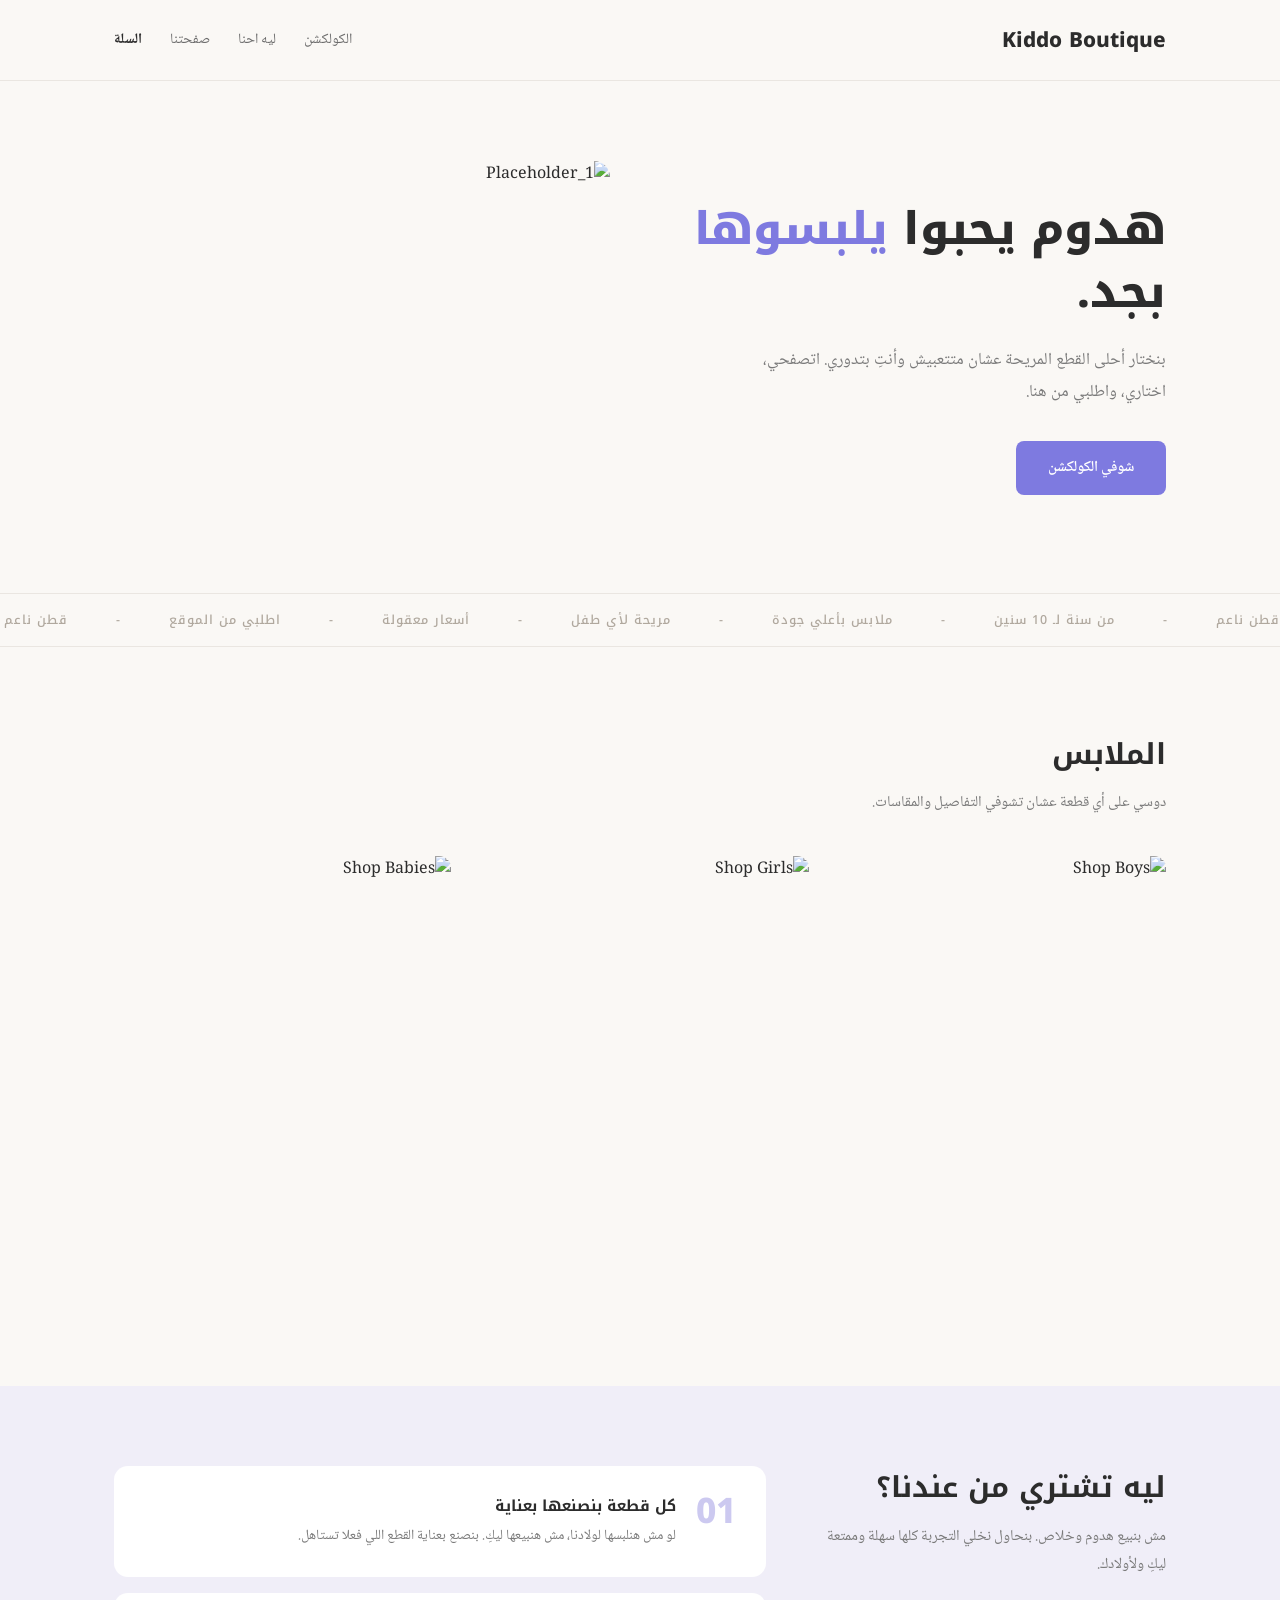
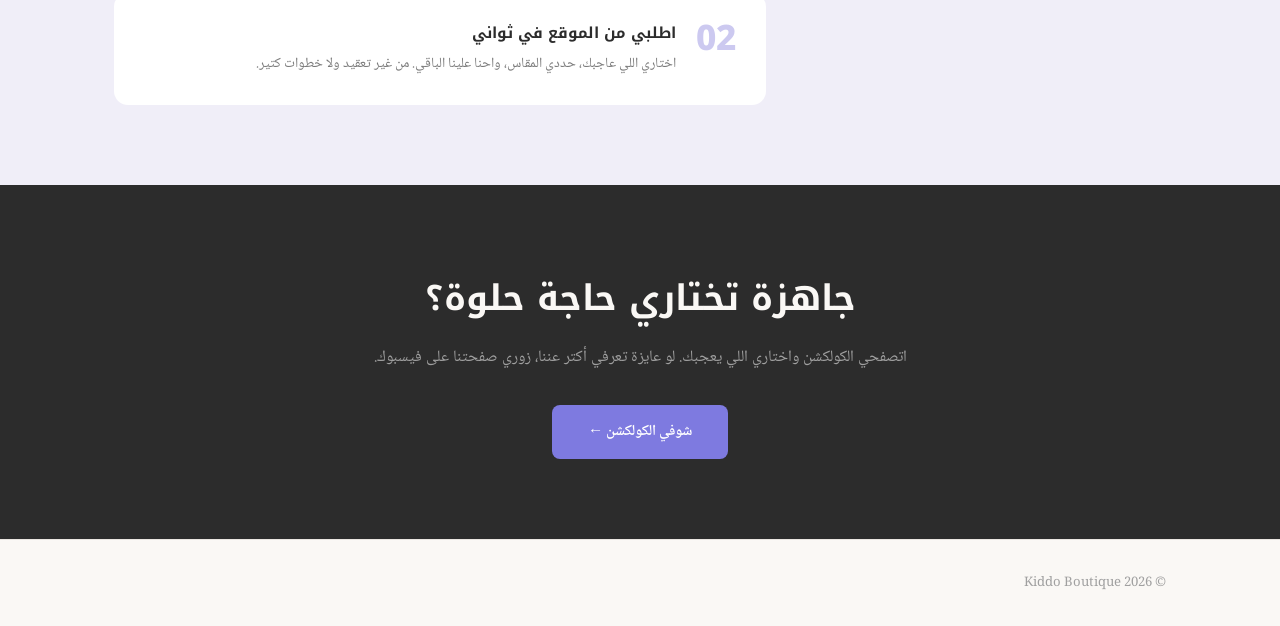
==== commit 0d9c13a2: "Add search, multi-image support, remove buy button, update homepage links" ====
--- a/index.html
+++ b/index.html
@@ -76,20 +76,17 @@
         <p>دوسي على أي قطعة عشان تشوفي التفاصيل والمقاسات.</p>
       </div>
       <div class="grid">
-        <a href="#" class="grid-item reveal">
-          <img src="https://th.bing.com/th/id/OIP.jhj4Vnl4n5Vz7PvELBXQkAHaJ1?w=141&h=188&c=7&r=0&o=7&dpr=1.3&pid=1.7&rm=3" alt="Placeholder_2">
-          <span class="label">ولاد</span>
-          <div class="hover-text"><span>شوفي التفاصيل</span></div>
+        <a href="shop.html" class="grid-item reveal">
+          <img src="https://th.bing.com/th/id/OIP.jhj4Vnl4n5Vz7PvELBXQkAHaJ1?w=141&h=188&c=7&r=0&o=7&dpr=1.3&pid=1.7&rm=3" alt="Shop Boys">
+          <div class="hover-text"><span>شوفي الكولكشن</span></div>
         </a>
-        <a href="#" class="grid-item reveal">
-          <img src="https://tse2.mm.bing.net/th/id/OIP.3HK0pkdR8MzoNezXxKEqOwHaHa?r=0&rs=1&pid=ImgDetMain&o=7&rm=3" alt="Placeholder_3">
-          <span class="label">بنات</span>
-          <div class="hover-text"><span>شوفي التفاصيل</span></div>
+        <a href="shop.html" class="grid-item reveal">
+          <img src="https://tse2.mm.bing.net/th/id/OIP.3HK0pkdR8MzoNezXxKEqOwHaHa?r=0&rs=1&pid=ImgDetMain&o=7&rm=3" alt="Shop Girls">
+          <div class="hover-text"><span>شوفي الكولكشن</span></div>
         </a>
-        <a href="#" class="grid-item reveal">
-          <img src="https://tse2.mm.bing.net/th/id/OIP.0TDWJIRS-TgHG8seIBQHXQHaHa?r=0&rs=1&pid=ImgDetMain&o=7&rm=3" alt="Placeholder_4">
-          <span class="label">رضيع</span>
-          <div class="hover-text"><span>شوفي التفاصيل</span></div>
+        <a href="shop.html" class="grid-item reveal">
+          <img src="https://tse2.mm.bing.net/th/id/OIP.0TDWJIRS-TgHG8seIBQHXQHaHa?r=0&rs=1&pid=ImgDetMain&o=7&rm=3" alt="Shop Babies">
+          <div class="hover-text"><span>شوفي الكولكشن</span></div>
         </a>
       </div>
     </div>
--- a/styles.css
+++ b/styles.css
@@ -464,173 +464,656 @@
   height: 18px;
 }
 
-/* --- E-commerce Styles --- */
+/* --- E-commerce Shared --- */
 
 .cart-count {
   background: #7E7AE0;
   color: white;
-  font-size: 0.75rem;
-  padding: 2px 6px;
-  border-radius: 12px;
+  font-size: 0.7rem;
+  padding: 2px 7px;
+  border-radius: 10px;
   margin-right: 4px;
   vertical-align: middle;
-}
-
-/* Shop Page */
-.shop-header {
-  text-align: center;
-  margin-bottom: 40px;
-}
-.shop-header h1 {
-  font-family: 'Noto Kufi Arabic', sans-serif;
-  font-size: 2.2rem;
-  margin-bottom: 16px;
-}
+  font-family: 'Noto Kufi Arabic', sans-serif;
+  font-weight: 700;
+}
+
+.page-header {
+  padding: 48px 0 40px;
+}
+
+.page-header h1 {
+  font-family: 'Noto Kufi Arabic', sans-serif;
+  font-size: 2rem;
+  font-weight: 700;
+  margin-bottom: 10px;
+}
+
+.breadcrumb {
+  font-size: 0.85rem;
+  color: #a0a0a0;
+}
+
+.breadcrumb a {
+  color: #7a7a7a;
+  transition: color 0.2s;
+}
+
+.breadcrumb a:hover {
+  color: #7E7AE0;
+}
+
+.breadcrumb span {
+  margin: 0 6px;
+  color: #ccc;
+}
+
+/* --- Shop Page --- */
+
+.shop-page {
+  padding-bottom: 60px;
+  min-height: 60vh;
+}
+
 .shop-filters {
   display: flex;
-  gap: 12px;
-  justify-content: center;
+  gap: 10px;
   flex-wrap: wrap;
-}
+  margin-bottom: 36px;
+}
+
 .filter-btn {
-  padding: 8px 16px;
+  padding: 9px 20px;
   border: 1px solid #eae6e1;
-  border-radius: 20px;
-  font-size: 0.9rem;
+  border-radius: 24px;
+  font-size: 0.88rem;
   color: #7a7a7a;
   background: white;
   transition: all 0.2s;
-}
+  font-family: inherit;
+}
+
 .filter-btn:hover {
   border-color: #7E7AE0;
   color: #7E7AE0;
 }
+
 .filter-btn.active {
-  background: #7E7AE0;
+  background: #2c2c2c;
   color: white;
-  border-color: #7E7AE0;
-}
+  border-color: #2c2c2c;
+}
+
 .shop-grid {
-  margin-bottom: 60px;
-}
-
-/* Product Page */
-.product-layout {
   display: grid;
-  grid-template-columns: 1.2fr 1.5fr 1fr;
-  gap: 40px;
+  grid-template-columns: repeat(3, 1fr);
+  gap: 24px;
+}
+
+.product-card {
+  display: block;
+  transition: transform 0.3s ease;
+}
+
+.product-card:hover {
+  transform: translateY(-4px);
+}
+
+.product-card-img {
+  width: 100%;
+  aspect-ratio: 3/4;
+  object-fit: cover;
+  border-radius: 10px;
+  display: block;
+}
+
+.product-card-info {
+  padding: 14px 4px 0;
+}
+
+.product-card-title {
+  font-family: 'Noto Kufi Arabic', sans-serif;
+  font-size: 0.95rem;
+  font-weight: 600;
+  margin-bottom: 6px;
+  line-height: 1.5;
+}
+
+.product-card-price {
+  font-size: 0.92rem;
+  color: #7E7AE0;
+  font-weight: 700;
+  font-family: 'Noto Kufi Arabic', sans-serif;
+}
+
+/* --- Product Detail Page --- */
+
+.product-page {
+  padding: 0 0 60px;
+  min-height: 60vh;
+}
+
+.product-detail {
+  display: grid;
+  grid-template-columns: 1fr 1fr;
+  gap: 48px;
   align-items: start;
 }
-.product-image img {
+
+.product-detail-img {
   width: 100%;
+  aspect-ratio: 3/4;
+  object-fit: cover;
   border-radius: 12px;
-  border: 1px solid #eae6e1;
-}
-.product-info h1 {
-  font-family: 'Noto Kufi Arabic', sans-serif;
-  font-size: 2rem;
-  margin-bottom: 16px;
-}
-.product-info .price {
-  font-size: 1.4rem;
-  color: #7a7a7a;
-  margin-bottom: 24px;
-}
-.product-info .description {
+  display: block;
+}
+
+.product-detail-info {
+  padding-top: 8px;
+}
+
+.product-detail-info h1 {
+  font-family: 'Noto Kufi Arabic', sans-serif;
+  font-size: 1.8rem;
+  font-weight: 700;
+  margin-bottom: 12px;
+  line-height: 1.5;
+}
+
+.product-detail-price {
+  font-size: 1.5rem;
+  color: #7E7AE0;
+  font-weight: 700;
+  font-family: 'Noto Kufi Arabic', sans-serif;
+  margin-bottom: 20px;
+}
+
+.product-detail-desc {
   font-size: 1rem;
-  color: #555;
-  line-height: 1.8;
-}
-.buy-box {
+  color: #666;
+  line-height: 1.9;
+  margin-bottom: 28px;
+}
+
+.product-detail-divider {
+  border: 0;
+  border-top: 1px solid #eae6e1;
+  margin: 0 0 24px;
+}
+
+.product-size-label {
+  display: block;
+  font-weight: 600;
+  margin-bottom: 10px;
+  font-size: 0.95rem;
+}
+
+.product-size-select {
+  width: 100%;
+  padding: 12px 16px;
+  border-radius: 8px;
+  border: 1px solid #ddd;
+  font-family: inherit;
+  font-size: 0.95rem;
+  background: white;
+  margin-bottom: 20px;
+  appearance: auto;
+}
+
+.product-add-btn {
+  display: block;
+  width: 100%;
+  background: #2c2c2c;
+  color: white;
+  padding: 15px;
+  border-radius: 8px;
+  font-weight: 600;
+  font-size: 1rem;
+  font-family: inherit;
+  border: none;
+  cursor: pointer;
+  transition: background 0.2s;
+  margin-bottom: 12px;
+  text-align: center;
+}
+
+.product-add-btn:hover {
+  background: #444;
+}
+
+.product-buy-link {
+  display: block;
+  width: 100%;
+  text-align: center;
+  padding: 14px;
+  border-radius: 8px;
+  background: #f0eef8;
+  color: #7E7AE0;
+  font-weight: 600;
+  font-size: 0.95rem;
+  transition: background 0.2s;
+}
+
+.product-buy-link:hover {
+  background: #e4e0f4;
+}
+
+.product-stock {
+  color: #2e8b57;
+  font-weight: 600;
+  font-size: 0.88rem;
+  margin-bottom: 20px;
+}
+
+/* --- Cart Page --- */
+
+.cart-page {
+  padding: 0 0 60px;
+  min-height: 60vh;
+}
+
+.cart-layout {
+  display: grid;
+  grid-template-columns: 1.6fr 1fr;
+  gap: 48px;
+  align-items: start;
+}
+
+.cart-item-row {
+  display: flex;
+  gap: 20px;
+  padding: 24px 0;
+  border-bottom: 1px solid #eae6e1;
+  align-items: flex-start;
+}
+
+.cart-item-row:first-child {
+  padding-top: 0;
+}
+
+.cart-item-img {
+  width: 90px;
+  height: 120px;
+  object-fit: cover;
+  border-radius: 8px;
+  flex-shrink: 0;
+}
+
+.cart-item-details {
+  flex-grow: 1;
+}
+
+.cart-item-title {
+  font-family: 'Noto Kufi Arabic', sans-serif;
+  font-weight: 600;
+  font-size: 1rem;
+  margin-bottom: 6px;
+  display: block;
+  line-height: 1.5;
+}
+
+.cart-item-meta {
+  color: #a0a0a0;
+  font-size: 0.85rem;
+  margin-bottom: 8px;
+}
+
+.cart-item-price {
+  font-weight: 700;
+  font-size: 0.95rem;
+}
+
+.cart-item-actions {
+  display: flex;
+  flex-direction: column;
+  align-items: flex-end;
+  gap: 10px;
+  flex-shrink: 0;
+}
+
+.cart-qty-input {
+  width: 56px;
+  padding: 8px;
+  border: 1px solid #ddd;
+  border-radius: 6px;
+  text-align: center;
+  font-family: inherit;
+  font-size: 0.9rem;
+}
+
+.cart-remove-btn {
+  background: none;
+  border: none;
+  color: #c44;
+  cursor: pointer;
+  font-size: 0.82rem;
+  font-family: inherit;
+  padding: 0;
+}
+
+.cart-remove-btn:hover {
+  text-decoration: underline;
+}
+
+.cart-sidebar {
   background: white;
   border: 1px solid #eae6e1;
   border-radius: 12px;
-  padding: 24px;
-  box-shadow: 0 4px 12px rgba(0,0,0,0.03);
-}
-.buy-price {
-  font-family: 'Noto Kufi Arabic', sans-serif;
-  font-size: 1.6rem;
+  padding: 28px;
+  position: sticky;
+  top: 100px;
+}
+
+.cart-sidebar-title {
+  font-family: 'Noto Kufi Arabic', sans-serif;
+  font-size: 1.1rem;
+  font-weight: 700;
+  margin-bottom: 24px;
+}
+
+.cart-sidebar-line {
+  display: flex;
+  justify-content: space-between;
+  margin-bottom: 14px;
+  font-size: 0.92rem;
+}
+
+.cart-sidebar-line-label {
+  color: #7a7a7a;
+}
+
+.cart-sidebar-line-value {
+  font-weight: 600;
+}
+
+.cart-sidebar-divider {
+  border: 0;
+  border-top: 1px solid #eae6e1;
+  margin: 20px 0;
+}
+
+.cart-sidebar-total {
+  display: flex;
+  justify-content: space-between;
+  font-size: 1.1rem;
+  font-weight: 700;
+  margin-bottom: 24px;
+}
+
+.cart-sidebar-total-value {
+  color: #7E7AE0;
+}
+
+.cart-sidebar-btn {
+  display: block;
+  width: 100%;
+  text-align: center;
+  background: #2c2c2c;
+  color: white;
+  padding: 15px;
+  border-radius: 8px;
+  font-weight: 600;
+  font-size: 0.95rem;
+  font-family: inherit;
+  transition: background 0.2s;
+}
+
+.cart-sidebar-btn:hover {
+  background: #444;
+}
+
+.cart-empty {
+  text-align: center;
+  padding: 60px 20px;
+  grid-column: 1 / -1;
+}
+
+.cart-empty-msg {
+  color: #a0a0a0;
+  margin-bottom: 24px;
+  font-size: 1rem;
+}
+
+.cart-empty-link {
+  display: inline-block;
+  background: #2c2c2c;
+  color: white;
+  padding: 14px 32px;
+  border-radius: 8px;
+  font-weight: 600;
+  font-size: 0.95rem;
+  transition: background 0.2s;
+}
+
+.cart-empty-link:hover {
+  background: #444;
+}
+
+/* --- Checkout Page --- */
+
+.checkout-page {
+  padding: 0 0 60px;
+  min-height: 60vh;
+}
+
+.checkout-layout {
+  display: grid;
+  grid-template-columns: 1.4fr 1fr;
+  gap: 48px;
+  align-items: start;
+}
+
+.checkout-form-title {
+  font-family: 'Noto Kufi Arabic', sans-serif;
+  font-size: 1.1rem;
+  font-weight: 700;
+  margin-bottom: 20px;
+}
+
+.checkout-field {
+  margin-bottom: 18px;
+}
+
+.checkout-label {
+  display: block;
   margin-bottom: 8px;
-  color: #2c2c2c;
-}
-.cta-secondary {
-  display: inline-block;
-  background: #f0eef8;
-  color: #7E7AE0;
-  padding: 14px 32px;
-  border-radius: 8px;
-  font-weight: 600;
-  font-size: 0.95rem;
+  font-size: 0.92rem;
+  font-weight: 500;
+  color: #555;
+}
+
+.checkout-input {
+  width: 100%;
+  padding: 13px 16px;
+  border-radius: 8px;
+  border: 1px solid #ddd;
+  font-family: inherit;
+  font-size: 0.95rem;
+  background: white;
+  transition: border-color 0.2s;
+}
+
+.checkout-input:focus {
+  outline: none;
+  border-color: #7E7AE0;
+}
+
+.checkout-textarea {
+  width: 100%;
+  padding: 13px 16px;
+  border-radius: 8px;
+  border: 1px solid #ddd;
+  font-family: inherit;
+  font-size: 0.95rem;
+  background: white;
+  resize: vertical;
+  min-height: 80px;
+  transition: border-color 0.2s;
+}
+
+.checkout-textarea:focus {
+  outline: none;
+  border-color: #7E7AE0;
+}
+
+.checkout-payment {
+  margin-top: 32px;
+  margin-bottom: 24px;
+}
+
+.checkout-payment-title {
+  font-family: 'Noto Kufi Arabic', sans-serif;
+  font-size: 1.1rem;
+  font-weight: 700;
+  margin-bottom: 14px;
+}
+
+.checkout-payment-option {
+  padding: 16px;
+  border: 2px solid #7E7AE0;
+  border-radius: 10px;
+  background: #f8f7fd;
+  display: flex;
+  align-items: center;
+  gap: 10px;
+  font-weight: 600;
+  font-size: 0.95rem;
+}
+
+.checkout-payment-option input[type="radio"] {
+  width: 18px;
+  height: 18px;
+  accent-color: #7E7AE0;
+}
+
+.checkout-submit-btn {
+  display: block;
+  width: 100%;
+  background: #7E7AE0;
+  color: white;
+  padding: 16px;
+  border-radius: 8px;
+  font-weight: 700;
+  font-size: 1.05rem;
+  font-family: inherit;
+  border: none;
+  cursor: pointer;
   transition: background 0.2s;
 }
-.cta-secondary:hover {
-  background: #e4e0f4;
-}
-
-/* Cart Page */
-.cart-layout {
-  display: grid;
-  grid-template-columns: 2fr 1fr;
-  gap: 40px;
-  align-items: start;
-}
-.cart-item-row {
-  display: flex;
-  gap: 20px;
-  padding: 20px 0;
-  border-bottom: 1px solid #eae6e1;
-}
-.cart-item-row img {
-  width: 100px;
-  height: 133px;
-  object-fit: cover;
-  border-radius: 8px;
-}
-.ci-details {
-  flex-grow: 1;
-}
-.ci-title {
-  font-family: 'Noto Kufi Arabic', sans-serif;
-  font-weight: 700;
-  font-size: 1.1rem;
-  margin-bottom: 8px;
-  display: block;
-}
-.ci-size {
-  color: #7a7a7a;
-  font-size: 0.9rem;
-  margin-bottom: 8px;
-}
-.ci-price {
-  font-weight: 600;
-}
-.ci-actions {
-  display: flex;
-  flex-direction: column;
-  align-items: flex-end;
-  gap: 12px;
-}
-.qty-input {
-  width: 60px;
-  padding: 8px;
-  border: 1px solid #ccc;
-  border-radius: 6px;
-  text-align: center;
-}
-.remove-btn {
-  background: none;
-  border: none;
-  color: #d9534f;
-  cursor: pointer;
-  text-decoration: underline;
-  font-size: 0.9rem;
-}
-.cart-summary {
-  background: #faf8f5;
+
+.checkout-submit-btn:hover {
+  background: #6C68CC;
+}
+
+.checkout-submit-btn:disabled {
+  opacity: 0.6;
+  cursor: not-allowed;
+}
+
+.checkout-sidebar {
+  background: white;
   border: 1px solid #eae6e1;
   border-radius: 12px;
-  padding: 24px;
+  padding: 28px;
+  position: sticky;
+  top: 100px;
+}
+
+.checkout-sidebar-title {
+  font-family: 'Noto Kufi Arabic', sans-serif;
+  font-size: 1.1rem;
+  font-weight: 700;
+  margin-bottom: 20px;
+}
+
+.checkout-sidebar-item {
+  display: flex;
+  justify-content: space-between;
+  margin-bottom: 10px;
+  font-size: 0.88rem;
+  gap: 12px;
+}
+
+.checkout-sidebar-item-name {
+  color: #555;
+  flex: 1;
+}
+
+.checkout-sidebar-item-price {
+  font-weight: 600;
+  white-space: nowrap;
+}
+
+.checkout-sidebar-divider {
+  border: 0;
+  border-top: 1px solid #eae6e1;
+  margin: 18px 0;
+}
+
+.checkout-sidebar-line {
+  display: flex;
+  justify-content: space-between;
+  margin-bottom: 12px;
+  font-size: 0.92rem;
+}
+
+.checkout-sidebar-line-label {
+  color: #7a7a7a;
+}
+
+.checkout-sidebar-line-value {
+  font-weight: 600;
+}
+
+.checkout-sidebar-total {
+  display: flex;
+  justify-content: space-between;
+  font-size: 1.15rem;
+  font-weight: 700;
+  color: #7E7AE0;
+  margin-top: 8px;
+}
+
+.checkout-success {
+  text-align: center;
+  padding: 60px 20px;
+  background: #f8f7fd;
+  border-radius: 14px;
+  grid-column: 1 / -1;
+}
+
+.checkout-success-icon {
+  font-size: 3rem;
+  margin-bottom: 16px;
+}
+
+.checkout-success-title {
+  font-family: 'Noto Kufi Arabic', sans-serif;
+  font-size: 1.5rem;
+  font-weight: 700;
+  color: #2c2c2c;
+  margin-bottom: 12px;
+}
+
+.checkout-success-msg {
+  color: #666;
+  margin-bottom: 28px;
+  font-size: 1rem;
+}
+
+.checkout-success-link {
+  display: inline-block;
+  background: #7E7AE0;
+  color: white;
+  padding: 14px 32px;
+  border-radius: 8px;
+  font-weight: 600;
+  font-size: 0.95rem;
+  transition: background 0.2s;
+}
+
+.checkout-success-link:hover {
+  background: #6C68CC;
 }
 
 /* Toast */
@@ -641,25 +1124,19 @@
   transform: translateX(-50%);
   background: #2c2c2c;
   color: white;
-  padding: 12px 24px;
+  padding: 12px 28px;
   border-radius: 24px;
-  font-size: 0.9rem;
+  font-size: 0.88rem;
   opacity: 0;
-  transition: all 0.3s ease;
+  transition: all 0.35s ease;
   z-index: 9999;
   pointer-events: none;
-}
+  white-space: nowrap;
+}
+
 #cart-toast.show {
   bottom: 30px;
   opacity: 1;
-}
-
-/* Checkout Page */
-.checkout-layout {
-  display: grid;
-  grid-template-columns: 1.5fr 1fr;
-  gap: 60px;
-  align-items: start;
 }
 
 footer {
@@ -728,47 +1205,58 @@
     grid-template-columns: 1fr 1fr;
     gap: 24px;
   }
-  .product-layout {
-    grid-template-columns: 1fr 1fr;
-  }
-  .buy-box {
-    grid-column: 1 / -1;
+  .shop-grid {
+    grid-template-columns: repeat(2, 1fr);
+  }
+  .product-detail {
+    gap: 36px;
   }
   .cart-layout {
     grid-template-columns: 1fr;
   }
+  .cart-sidebar {
+    position: static;
+  }
   .checkout-layout {
     grid-template-columns: 1fr;
-    gap: 40px;
+    gap: 36px;
+  }
+  .checkout-sidebar {
+    position: static;
   }
 }
 
 @media (max-width: 768px) {
-  .product-layout {
+  .product-detail {
     grid-template-columns: 1fr;
   }
   .cart-item-row {
     flex-direction: column;
   }
-  .cart-item-row img {
+  .cart-item-img {
     width: 100%;
     height: auto;
     aspect-ratio: 3/4;
   }
-  .ci-actions {
+  .cart-item-actions {
     align-items: flex-start;
     flex-direction: row;
     justify-content: space-between;
     width: 100%;
   }
-  
+  .shop-grid {
+    grid-template-columns: 1fr;
+    max-width: 400px;
+    margin: 0 auto;
+  }
+
   .hero {
     padding: 40px 0;
   }
   .lookbook, .why-section, .bottom-cta {
     padding: 60px 0;
   }
-  
+
   .nav-right {
     position: fixed;
     top: 0;
@@ -875,4 +1363,8 @@
   .bottom-cta h2 {
     font-size: 1.6rem;
   }
-}
+  .page-header h1 {
+    font-size: 1.6rem;
+  }
+}
+
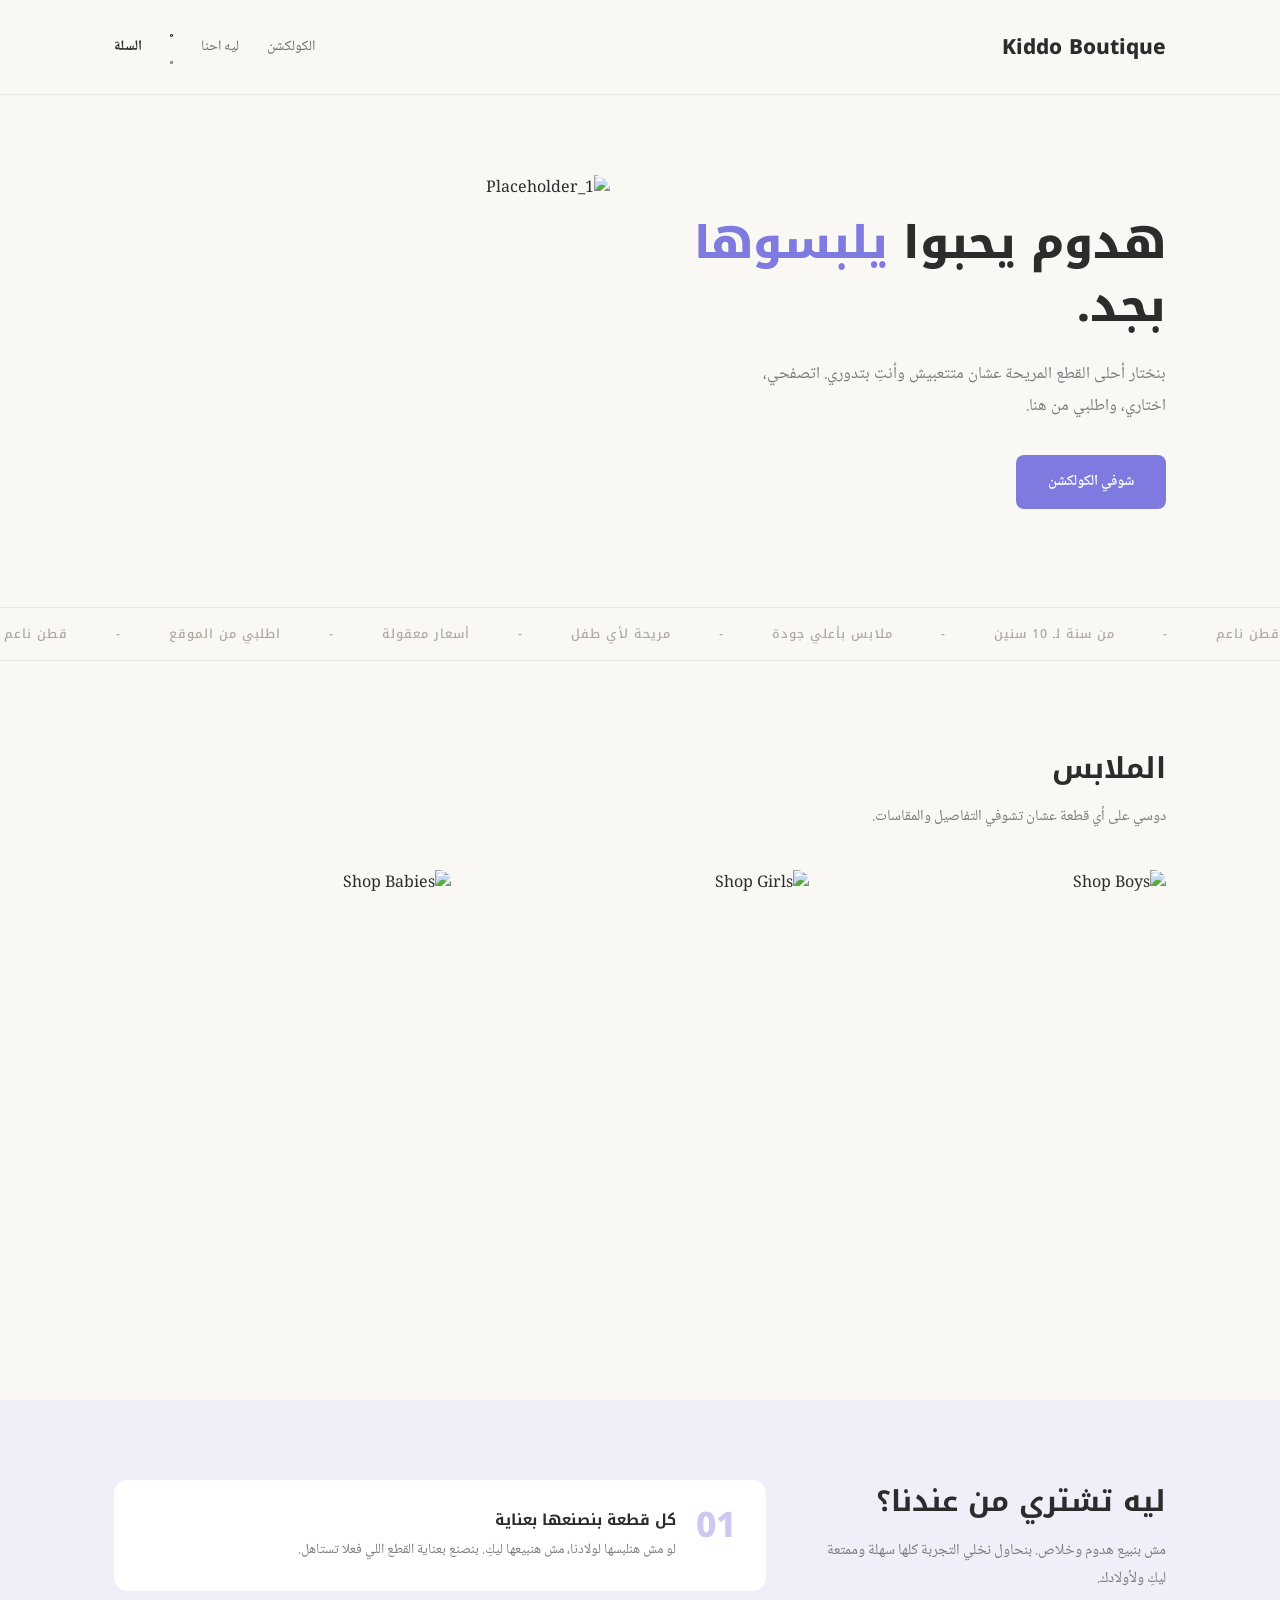
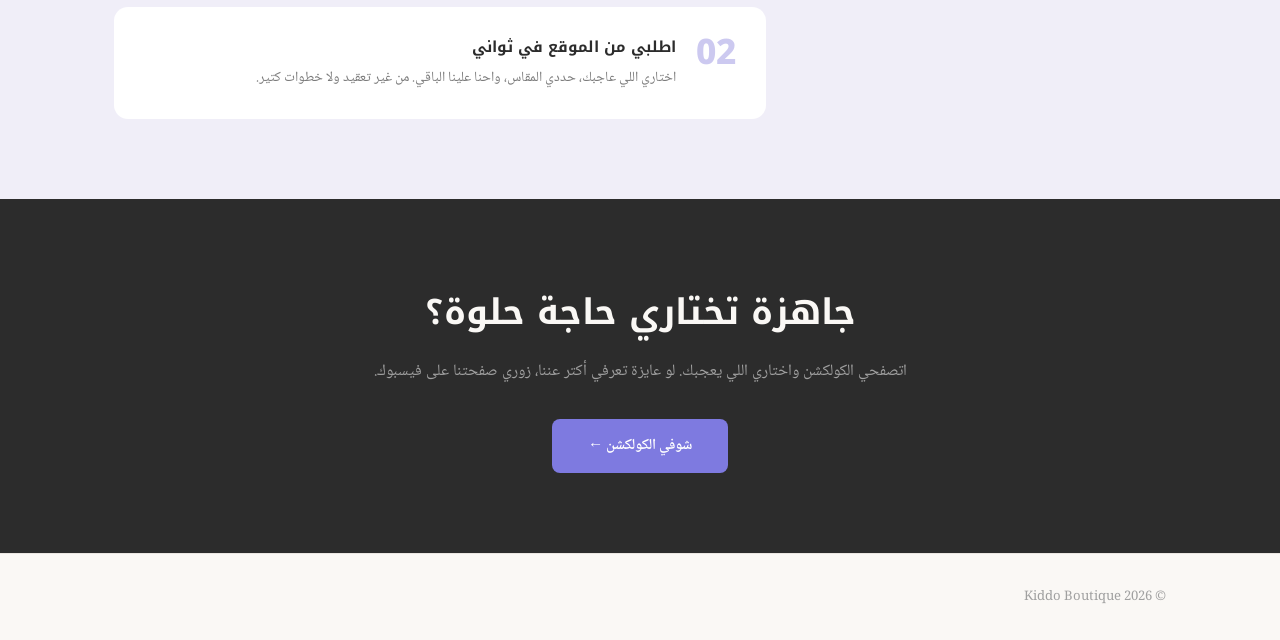
==== commit 19598df9: "Revert customer auth; optimize Supabase backend and checkout UI" ====
--- a/index.html
+++ b/index.html
@@ -7,16 +7,25 @@
   <meta name="description" content="هدوم أطفال حلوة ومريحة. اتصفحي الكولكشن واطلبي من الموقع.">
   <link rel="stylesheet" href="styles.css">
   <link rel="icon" href="https://i.postimg.cc/XqZv9skn/image.png">
+  <script src="https://cdn.jsdelivr.net/npm/@supabase/supabase-js@2"></script>
+  <script src="supabase-client.js"></script>
 </head>
 <body>
 
   <nav>
     <div class="wrap">
-      <a href="#" class="logo">Kiddo Boutique</a>
+      <a href="index.html" class="logo">Kiddo Boutique</a>
       <div class="nav-right">
         <a href="shop.html">الكولكشن</a>
         <a href="index.html#why">ليه احنا</a>
-        <a href="https://www.facebook.com/share/19TZ1tcnnn/" target="_blank" rel="noopener">صفحتنا</a>
+        <div class="nav-socials">
+          <a href="https://www.facebook.com/share/19TZ1tcnnn/" target="_blank" rel="noopener" class="nav-social-link" title="فيسبوك">
+            <svg viewBox="0 0 24 24"><path d="M24 12.073c0-6.627-5.373-12-12-12s-12 5.373-12 12c0 5.99 4.388 10.954 10.125 11.854v-8.385H7.078v-3.47h3.047V9.43c0-3.007 1.792-4.669 4.533-4.669 1.312 0 2.686.235 2.686.235v2.953H15.83c-1.491 0-1.956.925-1.956 1.874v2.25h3.328l-.532 3.47h-2.796v8.385C19.612 23.027 24 18.062 24 12.073z"/></svg>
+          </a>
+          <a href="https://www.instagram.com/" target="_blank" rel="noopener" class="nav-social-link" title="إنستجرام">
+            <svg viewBox="0 0 24 24"><path d="M12 2.163c3.204 0 3.584.012 4.85.07 3.252.148 4.771 1.691 4.919 4.919.058 1.265.069 1.645.069 4.849 0 3.205-.012 3.584-.069 4.849-.149 3.225-1.664 4.771-4.919 4.919-1.266.058-1.644.07-4.85.07-3.204 0-3.584-.012-4.849-.07-3.26-.149-4.771-1.699-4.919-4.92-.058-1.265-.07-1.644-.07-4.849 0-3.204.013-3.583.07-4.849.149-3.227 1.664-4.771 4.919-4.919 1.266-.057 1.645-.069 4.849-.069zm0-2.163c-3.259 0-3.667.014-4.947.072-4.358.2-6.78 2.618-6.98 6.98-.059 1.281-.073 1.689-.073 4.948 0 3.259.014 3.668.072 4.948.2 4.358 2.618 6.78 6.98 6.98 1.281.058 1.689.072 4.948.072 3.259 0 3.668-.014 4.948-.072 4.354-.2 6.782-2.618 6.979-6.98.059-1.28.073-1.689.073-4.948 0-3.259-.014-3.667-.072-4.947-.196-4.354-2.617-6.78-6.979-6.98-1.281-.059-1.69-.073-4.949-.073zm0 5.838c-3.403 0-6.162 2.759-6.162 6.162s2.759 6.163 6.162 6.163 6.162-2.759 6.162-6.163c0-3.403-2.759-6.162-6.162-6.162zm0 10.162c-2.209 0-4-1.79-4-4 0-2.209 1.791-4 4-4s4 1.791 4 4c0 2.21-1.791 4-4 4zm6.406-11.845c-.796 0-1.441.645-1.441 1.44s.645 1.44 1.441 1.44c.795 0 1.439-.645 1.439-1.44s-.644-1.44-1.439-1.44z"/></svg>
+          </a>
+        </div>
         <a href="cart.html" class="cart-link" style="color: #2c2c2c; font-weight:bold;">
           السلة <span class="cart-count" style="display:none">0</span>
         </a>
@@ -76,17 +85,17 @@
         <p>دوسي على أي قطعة عشان تشوفي التفاصيل والمقاسات.</p>
       </div>
       <div class="grid">
-        <a href="shop.html" class="grid-item reveal">
+        <a href="shop.html?category=boys" class="grid-item reveal">
           <img src="https://th.bing.com/th/id/OIP.jhj4Vnl4n5Vz7PvELBXQkAHaJ1?w=141&h=188&c=7&r=0&o=7&dpr=1.3&pid=1.7&rm=3" alt="Shop Boys">
-          <div class="hover-text"><span>شوفي الكولكشن</span></div>
+          <div class="hover-text"><span>كولكشن الأولاد</span></div>
         </a>
-        <a href="shop.html" class="grid-item reveal">
+        <a href="shop.html?category=girls" class="grid-item reveal">
           <img src="https://tse2.mm.bing.net/th/id/OIP.3HK0pkdR8MzoNezXxKEqOwHaHa?r=0&rs=1&pid=ImgDetMain&o=7&rm=3" alt="Shop Girls">
-          <div class="hover-text"><span>شوفي الكولكشن</span></div>
+          <div class="hover-text"><span>كولكشن البنات</span></div>
         </a>
-        <a href="shop.html" class="grid-item reveal">
+        <a href="shop.html?category=babies" class="grid-item reveal">
           <img src="https://tse2.mm.bing.net/th/id/OIP.0TDWJIRS-TgHG8seIBQHXQHaHa?r=0&rs=1&pid=ImgDetMain&o=7&rm=3" alt="Shop Babies">
-          <div class="hover-text"><span>شوفي الكولكشن</span></div>
+          <div class="hover-text"><span>كولكشن الرضع</span></div>
         </a>
       </div>
     </div>
--- a/styles.css
+++ b/styles.css
@@ -8,6 +8,7 @@
 
 html {
   scroll-behavior: smooth;
+  overflow-x: hidden;
 }
 
 body {
@@ -584,6 +585,77 @@
   color: #7E7AE0;
   font-weight: 700;
   font-family: 'Noto Kufi Arabic', sans-serif;
+}
+
+/* --- Loading Spinner & Skeletons --- */
+.loading-container {
+  grid-column: 1 / -1;
+  display: flex;
+  flex-direction: column;
+  align-items: center;
+  justify-content: center;
+  padding: 60px 20px;
+  text-align: center;
+}
+
+.spinner {
+  width: 44px;
+  height: 44px;
+  border: 4px solid #eae6e1;
+  border-top-color: #7E7AE0;
+  border-radius: 50%;
+  animation: spin 0.8s linear infinite;
+  margin-bottom: 16px;
+}
+
+@keyframes spin {
+  to { transform: rotate(360deg); }
+}
+
+.loading-text {
+  font-family: 'Noto Kufi Arabic', sans-serif;
+  font-size: 0.95rem;
+  color: #7a7a7a;
+  font-weight: 600;
+}
+
+.skeleton-card {
+  border-radius: 10px;
+  overflow: hidden;
+}
+
+.skeleton-img {
+  width: 100%;
+  aspect-ratio: 3/4;
+  border-radius: 10px;
+  background: linear-gradient(90deg, #f0ede8 25%, #f8f6f2 50%, #f0ede8 75%);
+  background-size: 200% 100%;
+  animation: shimmer 1.5s infinite;
+}
+
+.skeleton-text {
+  height: 16px;
+  margin-top: 12px;
+  border-radius: 4px;
+  background: linear-gradient(90deg, #f0ede8 25%, #f8f6f2 50%, #f0ede8 75%);
+  background-size: 200% 100%;
+  animation: shimmer 1.5s infinite;
+  width: 70%;
+}
+
+.skeleton-price {
+  height: 14px;
+  margin-top: 8px;
+  border-radius: 4px;
+  background: linear-gradient(90deg, #f0ede8 25%, #f8f6f2 50%, #f0ede8 75%);
+  background-size: 200% 100%;
+  animation: shimmer 1.5s infinite;
+  width: 40%;
+}
+
+@keyframes shimmer {
+  0% { background-position: 200% 0; }
+  100% { background-position: -200% 0; }
 }
 
 /* --- Product Detail Page --- */
@@ -1230,24 +1302,15 @@
   .product-detail {
     grid-template-columns: 1fr;
   }
-  .cart-item-row {
-    flex-direction: column;
-  }
-  .cart-item-img {
-    width: 100%;
-    height: auto;
-    aspect-ratio: 3/4;
-  }
-  .cart-item-actions {
-    align-items: flex-start;
-    flex-direction: row;
-    justify-content: space-between;
-    width: 100%;
+  .product-detail-img {
+    max-width: 320px;
+    margin: 0 auto;
   }
   .shop-grid {
-    grid-template-columns: 1fr;
-    max-width: 400px;
-    margin: 0 auto;
+    grid-template-columns: repeat(2, 1fr);
+    gap: 12px;
+    margin: 0;
+    max-width: 100%;
   }
 
   .hero {
@@ -1260,8 +1323,8 @@
   .nav-right {
     position: fixed;
     top: 0;
-    right: -100%;
-    left: auto;
+    left: -100%;
+    right: auto;
     width: 280px;
     height: 100dvh;
     background: #faf8f5;
@@ -1270,13 +1333,13 @@
     padding: 80px 24px 32px;
     gap: 8px;
     z-index: 100;
-    border-left: 1px solid #eae6e1;
-    border-right: none;
-    transition: right 0.35s ease;
+    border-right: 1px solid #eae6e1;
+    border-left: none;
+    transition: left 0.35s ease;
   }
 
   .nav-right.open {
-    right: 0;
+    left: 0;
   }
 
   .nav-right a {
@@ -1313,10 +1376,10 @@
   }
 
   .grid {
-    grid-template-columns: 1fr;
-    max-width: 400px;
-    margin: 0 auto;
-    gap: 32px;
+    grid-template-columns: repeat(2, 1fr);
+    gap: 12px;
+    margin: 0;
+    max-width: 100%;
   }
 
   .why-cards {
@@ -1364,7 +1427,175 @@
     font-size: 1.6rem;
   }
   .page-header h1 {
-    font-size: 1.6rem;
-  }
-}
-
+}
+
+/* Social Media & Auth UI */
+.nav-socials {
+  display: flex;
+  align-items: center;
+  gap: 12px;
+}
+.nav-social-link {
+  display: inline-flex;
+  align-items: center;
+  justify-content: center;
+  width: 34px;
+  height: 34px;
+  border-radius: 50%;
+  background: #f0ede8;
+  color: #2c2c2c;
+  transition: all 0.25s ease;
+  text-decoration: none;
+}
+.nav-social-link:hover {
+  background: #7E7AE0;
+  color: #fff;
+  transform: translateY(-2px);
+}
+.nav-social-link svg {
+  width: 18px;
+  height: 18px;
+  fill: currentColor;
+}
+.nav-user-btn {
+  display: inline-flex;
+  align-items: center;
+  gap: 6px;
+  padding: 8px 14px;
+  background: #f0ede8;
+  border: none;
+  border-radius: 20px;
+  font-family: inherit;
+  font-size: 0.9rem;
+  font-weight: 600;
+  color: #2c2c2c;
+  cursor: pointer;
+  transition: all 0.2s ease;
+}
+.nav-user-btn:hover, .nav-user-btn.logged-in {
+  background: #7E7AE0;
+  color: white;
+}
+.nav-user-icon {
+  font-size: 1rem;
+}
+
+/* Auth Modal */
+.kiddo-modal-overlay {
+  position: fixed;
+  inset: 0;
+  background: rgba(0, 0, 0, 0.55);
+  backdrop-filter: blur(4px);
+  z-index: 1000;
+  display: flex;
+  align-items: center;
+  justify-content: center;
+  padding: 16px;
+}
+.kiddo-modal-card {
+  background: #fff;
+  width: 100%;
+  max-width: 440px;
+  border-radius: 16px;
+  padding: 28px 24px;
+  box-shadow: 0 10px 40px rgba(0,0,0,0.15);
+  position: relative;
+  max-height: 90vh;
+  overflow-y: auto;
+}
+.kiddo-modal-close {
+  position: absolute;
+  top: 14px;
+  left: 16px;
+  background: none;
+  border: none;
+  font-size: 1.8rem;
+  line-height: 1;
+  color: #888;
+  cursor: pointer;
+}
+.kiddo-modal-close:hover {
+  color: #2c2c2c;
+}
+.auth-tabs {
+  display: flex;
+  border-bottom: 2px solid #eae6e1;
+  margin-bottom: 20px;
+  gap: 8px;
+}
+.auth-tab-btn {
+  flex: 1;
+  background: none;
+  border: none;
+  padding: 10px 0;
+  font-family: inherit;
+  font-size: 1rem;
+  font-weight: bold;
+  color: #777;
+  cursor: pointer;
+  position: relative;
+  transition: color 0.2s;
+}
+.auth-tab-btn.active {
+  color: #7E7AE0;
+}
+.auth-tab-btn.active::after {
+  content: '';
+  position: absolute;
+  bottom: -2px;
+  left: 0;
+  right: 0;
+  height: 2px;
+  background: #7E7AE0;
+}
+.auth-view {
+  display: none;
+}
+.auth-view.active {
+  display: block;
+}
+.auth-field {
+  margin-bottom: 14px;
+}
+.auth-label {
+  display: block;
+  font-size: 0.88rem;
+  font-weight: 600;
+  color: #444;
+  margin-bottom: 6px;
+}
+.auth-input {
+  width: 100%;
+  padding: 11px 14px;
+  border: 1px solid #eae6e1;
+  border-radius: 8px;
+  font-family: inherit;
+  font-size: 0.95rem;
+  outline: none;
+  transition: border-color 0.2s;
+}
+.auth-input:focus {
+  border-color: #7E7AE0;
+}
+.auth-submit-btn {
+  width: 100%;
+  padding: 12px;
+  background: #7E7AE0;
+  color: white;
+  border: none;
+  border-radius: 8px;
+  font-family: inherit;
+  font-size: 1rem;
+  font-weight: bold;
+  cursor: pointer;
+  transition: background 0.2s;
+}
+.auth-submit-btn:hover {
+  background: #6a66c8;
+}
+.auth-submit-btn:disabled {
+  opacity: 0.6;
+  cursor: not-allowed;
+}
+
+
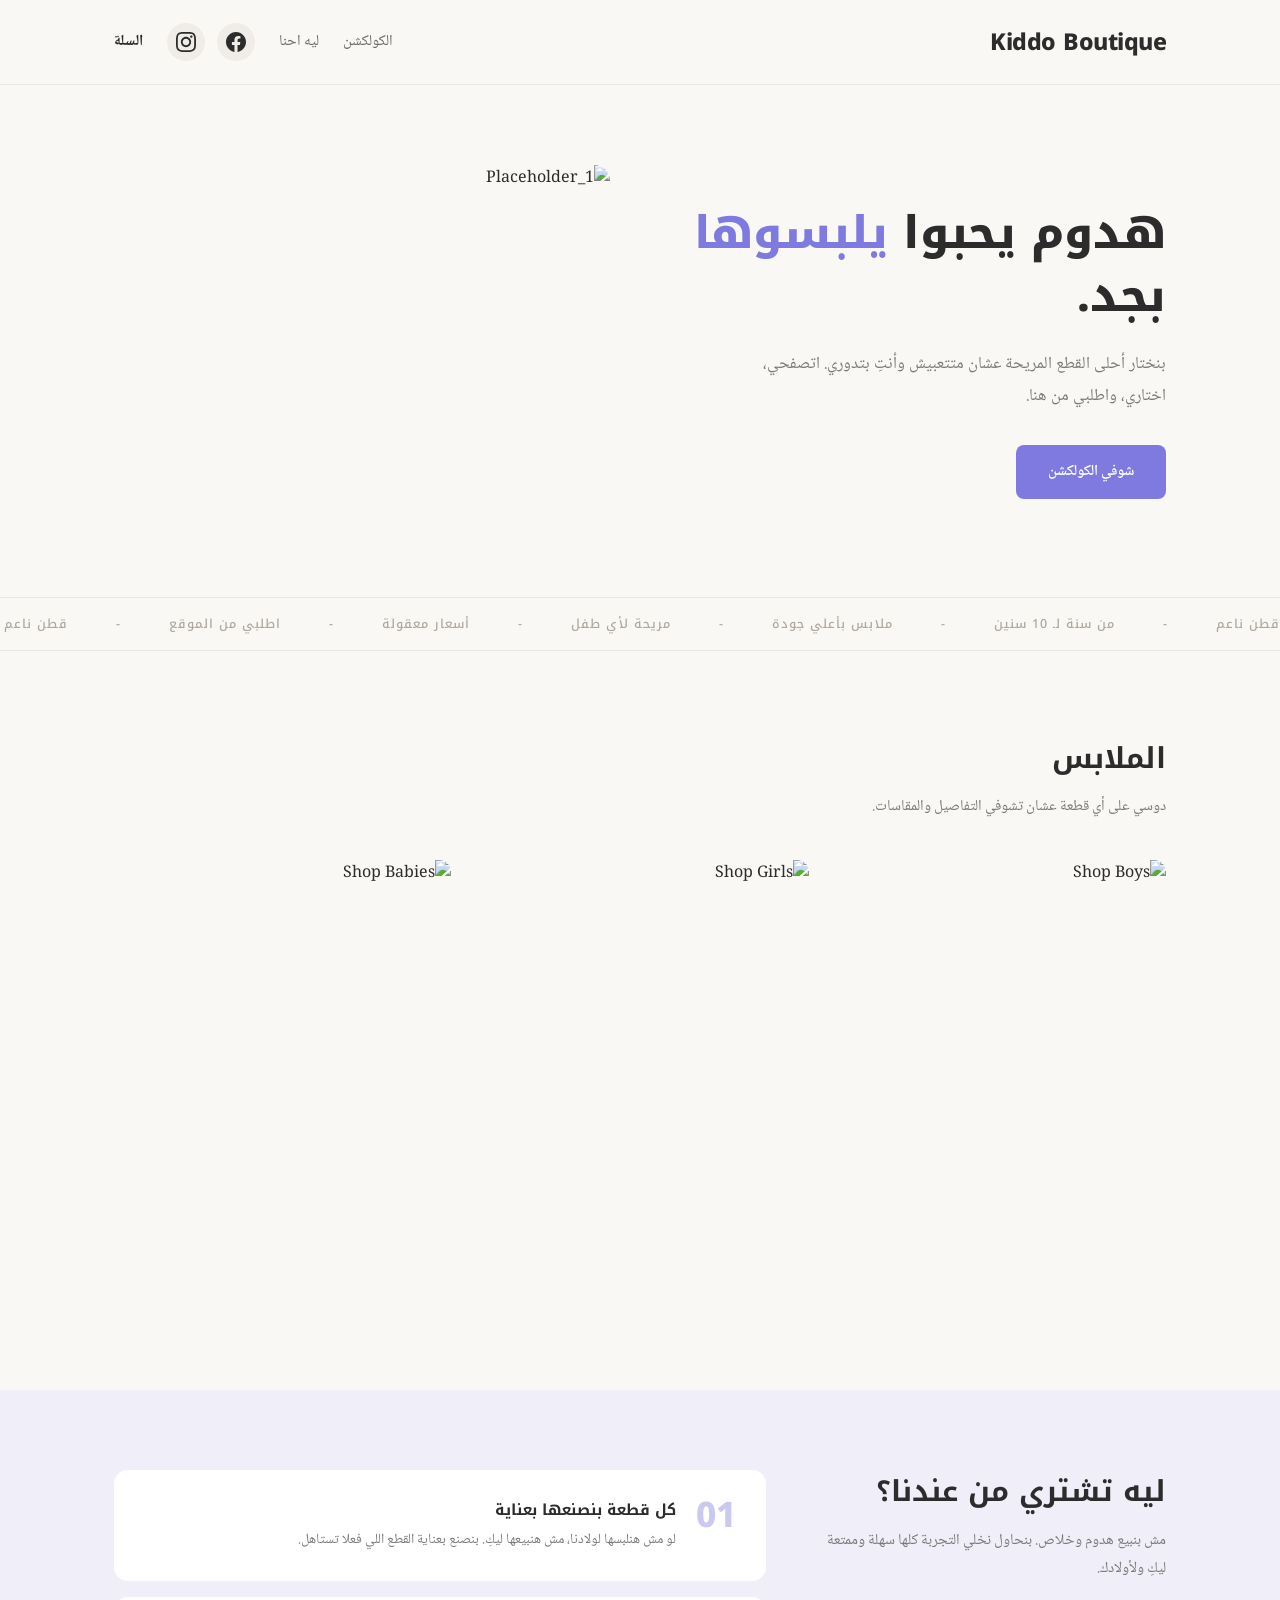
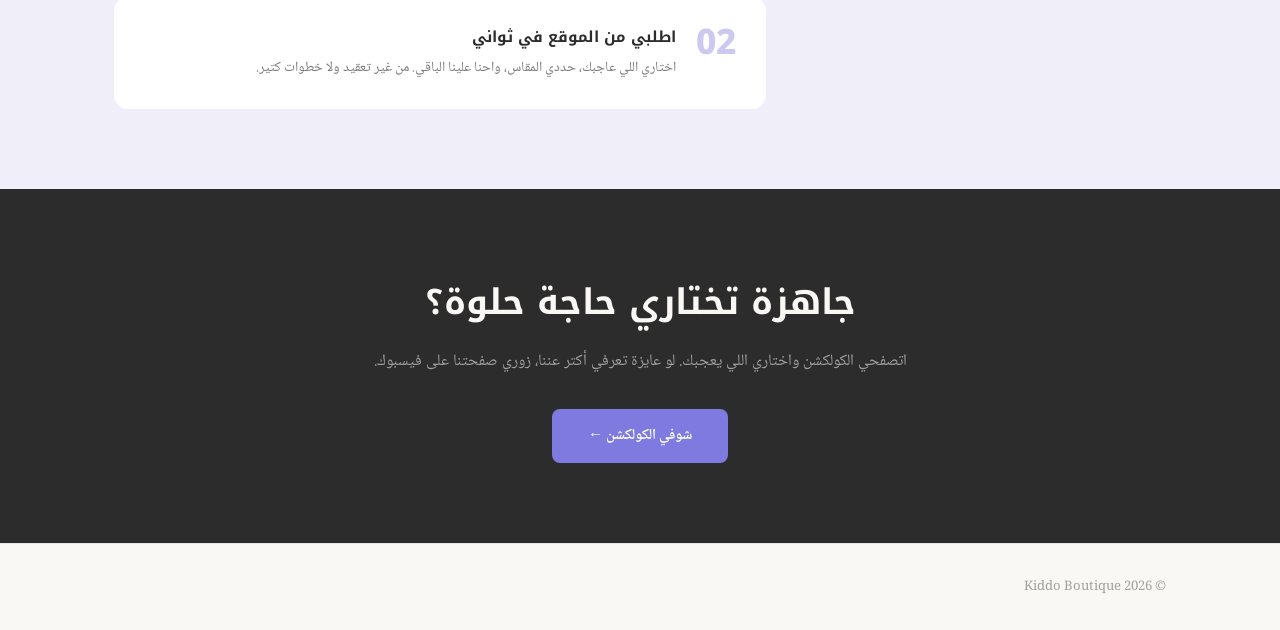
==== commit 6b6c7653: "Update stock verification, social logos layout, and payment info" ====
--- a/index.html
+++ b/index.html
@@ -5,7 +5,7 @@
   <meta name="viewport" content="width=device-width, initial-scale=1.0">
   <title>Kiddo Boutique</title>
   <meta name="description" content="هدوم أطفال حلوة ومريحة. اتصفحي الكولكشن واطلبي من الموقع.">
-  <link rel="stylesheet" href="styles.css">
+  <link rel="stylesheet" href="styles.css?v=2026">
   <link rel="icon" href="https://i.postimg.cc/XqZv9skn/image.png">
   <script src="https://cdn.jsdelivr.net/npm/@supabase/supabase-js@2"></script>
   <script src="supabase-client.js"></script>
--- a/styles.css
+++ b/styles.css
@@ -55,24 +55,76 @@
 
 .logo {
   font-family: 'Noto Kufi Arabic', sans-serif;
-  font-size: 1.3rem;
+  font-size: 1.45rem;
   font-weight: 800;
+  color: #2c2c2c;
+  text-decoration: none;
+  letter-spacing: -0.5px;
+  display: inline-flex;
+  align-items: center;
+  gap: 8px;
+  transition: transform 0.2s ease, color 0.2s ease;
+}
+
+.logo:hover {
+  color: #7E7AE0;
 }
 
 .nav-right {
   display: flex;
   align-items: center;
-  gap: 28px;
-}
-
-.nav-right a {
-  font-size: 0.9rem;
+  gap: 24px;
+}
+
+.nav-right > a {
+  font-size: 0.95rem;
   color: #6b6b6b;
   transition: color 0.2s;
 }
 
-.nav-right a:hover {
+.nav-right > a:hover {
   color: #2c2c2c;
+}
+
+.nav-socials {
+  display: inline-flex !important;
+  flex-direction: row !important;
+  align-items: center !important;
+  gap: 12px !important;
+}
+
+.nav-social-link {
+  display: inline-flex !important;
+  align-items: center !important;
+  justify-content: center !important;
+  width: 38px !important;
+  height: 38px !important;
+  min-width: 38px !important;
+  min-height: 38px !important;
+  border-radius: 50% !important;
+  background: #f0ede8 !important;
+  color: #2c2c2c !important;
+  transition: all 0.25s cubic-bezier(0.4, 0, 0.2, 1) !important;
+  text-decoration: none !important;
+  padding: 0 !important;
+  flex-shrink: 0 !important;
+  box-sizing: border-box !important;
+}
+
+.nav-social-link:hover {
+  background: #7E7AE0 !important;
+  color: #ffffff !important;
+  transform: translateY(-2px);
+  box-shadow: 0 4px 10px rgba(126, 122, 224, 0.25);
+}
+
+.nav-social-link svg {
+  width: 20px !important;
+  height: 20px !important;
+  min-width: 20px !important;
+  min-height: 20px !important;
+  fill: currentColor !important;
+  display: block !important;
 }
 
 .nav-right .shop-link {
@@ -465,7 +517,7 @@
   height: 18px;
 }
 
-/* --- E-commerce Shared --- */
+
 
 .cart-count {
   background: #7E7AE0;
@@ -509,7 +561,7 @@
   color: #ccc;
 }
 
-/* --- Shop Page --- */
+
 
 .shop-page {
   padding-bottom: 60px;
@@ -587,7 +639,7 @@
   font-family: 'Noto Kufi Arabic', sans-serif;
 }
 
-/* --- Loading Spinner & Skeletons --- */
+
 .loading-container {
   grid-column: 1 / -1;
   display: flex;
@@ -658,7 +710,7 @@
   100% { background-position: -200% 0; }
 }
 
-/* --- Product Detail Page --- */
+
 
 .product-page {
   padding: 0 0 60px;
@@ -777,7 +829,7 @@
   margin-bottom: 20px;
 }
 
-/* --- Cart Page --- */
+
 
 .cart-page {
   padding: 0 0 60px;
@@ -934,6 +986,13 @@
   background: #444;
 }
 
+.cart-sidebar-btn.disabled {
+  opacity: 0.45;
+  pointer-events: none;
+  cursor: not-allowed;
+  background: #999;
+}
+
 .cart-empty {
   text-align: center;
   padding: 60px 20px;
@@ -961,7 +1020,7 @@
   background: #444;
 }
 
-/* --- Checkout Page --- */
+
 
 .checkout-page {
   padding: 0 0 60px;
@@ -1188,7 +1247,7 @@
   background: #6C68CC;
 }
 
-/* Toast */
+
 #cart-toast {
   position: fixed;
   bottom: -50px;
@@ -1400,6 +1459,31 @@
     text-align: center;
   }
 
+  .nav-right .nav-socials {
+    display: flex;
+    flex-direction: row;
+    align-items: center;
+    justify-content: flex-start;
+    gap: 16px;
+    width: 100%;
+    padding: 14px 8px;
+    border-bottom: 1px solid #eae6e1;
+  }
+
+  .nav-right .nav-social-link {
+    width: 44px;
+    height: 44px;
+    padding: 0;
+    border-bottom: none;
+    background: #f0ede8;
+    flex-shrink: 0;
+  }
+
+  .nav-right .nav-social-link svg {
+    width: 24px;
+    height: 24px;
+  }
+
   .bottom-cta h2 {
     font-size: 1.8rem;
   }
@@ -1426,36 +1510,37 @@
   .bottom-cta h2 {
     font-size: 1.6rem;
   }
-  .page-header h1 {
-}
-
-/* Social Media & Auth UI */
+}
+
 .nav-socials {
-  display: flex;
+  display: inline-flex;
   align-items: center;
-  gap: 12px;
+  gap: 14px;
 }
 .nav-social-link {
   display: inline-flex;
   align-items: center;
   justify-content: center;
-  width: 34px;
-  height: 34px;
+  width: 42px;
+  height: 42px;
   border-radius: 50%;
   background: #f0ede8;
   color: #2c2c2c;
-  transition: all 0.25s ease;
+  transition: all 0.25s cubic-bezier(0.4, 0, 0.2, 1);
   text-decoration: none;
+  flex-shrink: 0;
 }
 .nav-social-link:hover {
   background: #7E7AE0;
-  color: #fff;
+  color: #ffffff;
   transform: translateY(-2px);
+  box-shadow: 0 4px 12px rgba(126, 122, 224, 0.3);
 }
 .nav-social-link svg {
-  width: 18px;
-  height: 18px;
+  width: 22px;
+  height: 22px;
   fill: currentColor;
+  display: block;
 }
 .nav-user-btn {
   display: inline-flex;
@@ -1480,7 +1565,7 @@
   font-size: 1rem;
 }
 
-/* Auth Modal */
+
 .kiddo-modal-overlay {
   position: fixed;
   inset: 0;
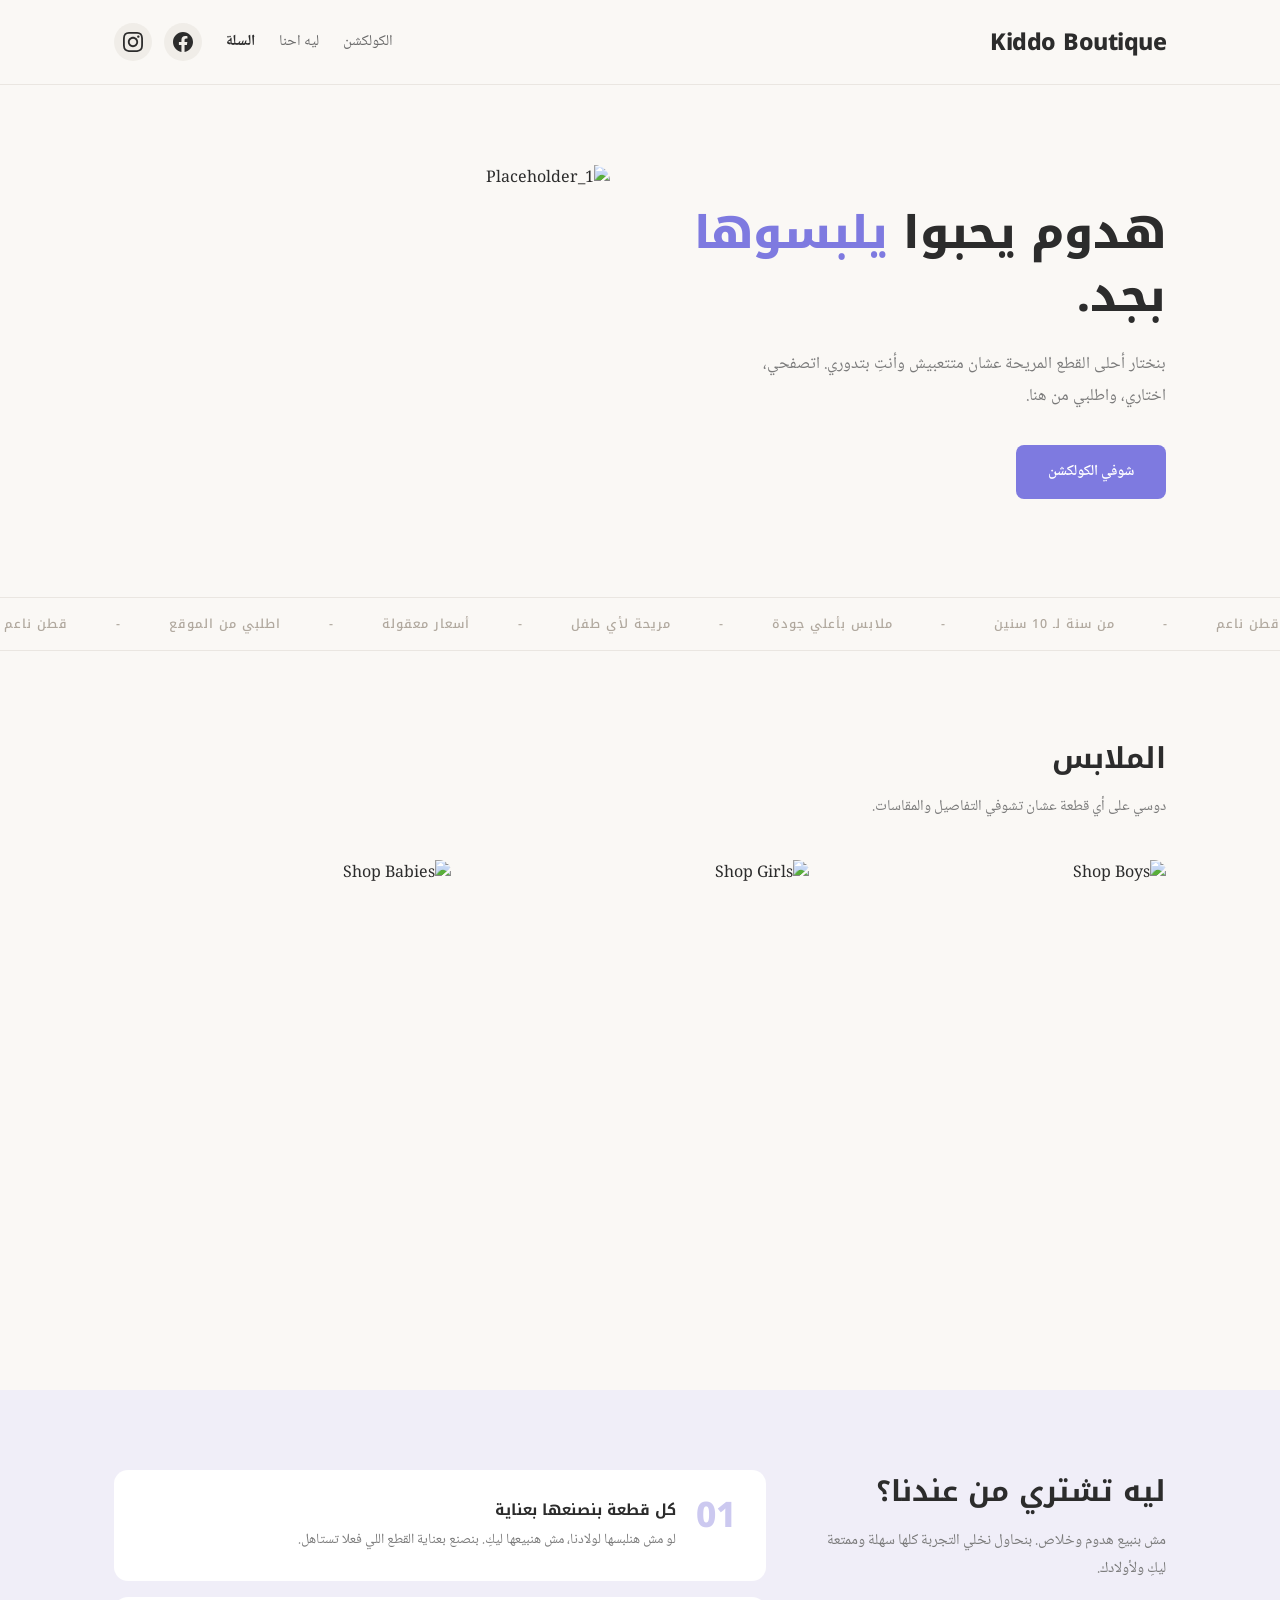
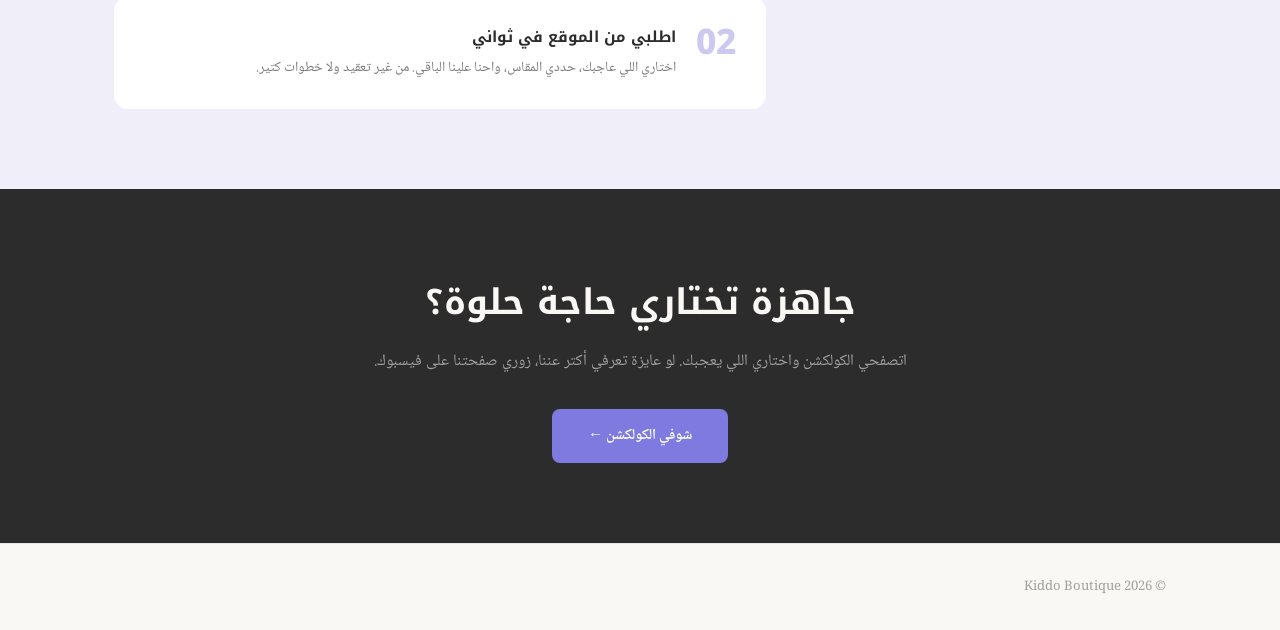
==== commit 21c80cca: "Move social logos to the end of navigation bar list across all pages" ====
--- a/index.html
+++ b/index.html
@@ -18,6 +18,9 @@
       <div class="nav-right">
         <a href="shop.html">الكولكشن</a>
         <a href="index.html#why">ليه احنا</a>
+        <a href="cart.html" class="cart-link" style="color: #2c2c2c; font-weight:bold;">
+          السلة <span class="cart-count" style="display:none">0</span>
+        </a>
         <div class="nav-socials">
           <a href="https://www.facebook.com/share/19TZ1tcnnn/" target="_blank" rel="noopener" class="nav-social-link" title="فيسبوك">
             <svg viewBox="0 0 24 24"><path d="M24 12.073c0-6.627-5.373-12-12-12s-12 5.373-12 12c0 5.99 4.388 10.954 10.125 11.854v-8.385H7.078v-3.47h3.047V9.43c0-3.007 1.792-4.669 4.533-4.669 1.312 0 2.686.235 2.686.235v2.953H15.83c-1.491 0-1.956.925-1.956 1.874v2.25h3.328l-.532 3.47h-2.796v8.385C19.612 23.027 24 18.062 24 12.073z"/></svg>
@@ -26,9 +29,6 @@
             <svg viewBox="0 0 24 24"><path d="M12 2.163c3.204 0 3.584.012 4.85.07 3.252.148 4.771 1.691 4.919 4.919.058 1.265.069 1.645.069 4.849 0 3.205-.012 3.584-.069 4.849-.149 3.225-1.664 4.771-4.919 4.919-1.266.058-1.644.07-4.85.07-3.204 0-3.584-.012-4.849-.07-3.26-.149-4.771-1.699-4.919-4.92-.058-1.265-.07-1.644-.07-4.849 0-3.204.013-3.583.07-4.849.149-3.227 1.664-4.771 4.919-4.919 1.266-.057 1.645-.069 4.849-.069zm0-2.163c-3.259 0-3.667.014-4.947.072-4.358.2-6.78 2.618-6.98 6.98-.059 1.281-.073 1.689-.073 4.948 0 3.259.014 3.668.072 4.948.2 4.358 2.618 6.78 6.98 6.98 1.281.058 1.689.072 4.948.072 3.259 0 3.668-.014 4.948-.072 4.354-.2 6.782-2.618 6.979-6.98.059-1.28.073-1.689.073-4.948 0-3.259-.014-3.667-.072-4.947-.196-4.354-2.617-6.78-6.979-6.98-1.281-.059-1.69-.073-4.949-.073zm0 5.838c-3.403 0-6.162 2.759-6.162 6.162s2.759 6.163 6.162 6.163 6.162-2.759 6.162-6.163c0-3.403-2.759-6.162-6.162-6.162zm0 10.162c-2.209 0-4-1.79-4-4 0-2.209 1.791-4 4-4s4 1.791 4 4c0 2.21-1.791 4-4 4zm6.406-11.845c-.796 0-1.441.645-1.441 1.44s.645 1.44 1.441 1.44c.795 0 1.439-.645 1.439-1.44s-.644-1.44-1.439-1.44z"/></svg>
           </a>
         </div>
-        <a href="cart.html" class="cart-link" style="color: #2c2c2c; font-weight:bold;">
-          السلة <span class="cart-count" style="display:none">0</span>
-        </a>
       </div>
       <button class="burger" aria-label="القائمة">
         <svg viewBox="0 0 24 24" fill="none" stroke-width="1.8" stroke-linecap="round">
--- a/styles.css
+++ b/styles.css
@@ -1466,8 +1466,10 @@
     justify-content: flex-start;
     gap: 16px;
     width: 100%;
-    padding: 14px 8px;
-    border-bottom: 1px solid #eae6e1;
+    padding: 16px 8px 0;
+    border-bottom: none;
+    border-top: 1px solid #eae6e1;
+    margin-top: 8px;
   }
 
   .nav-right .nav-social-link {
